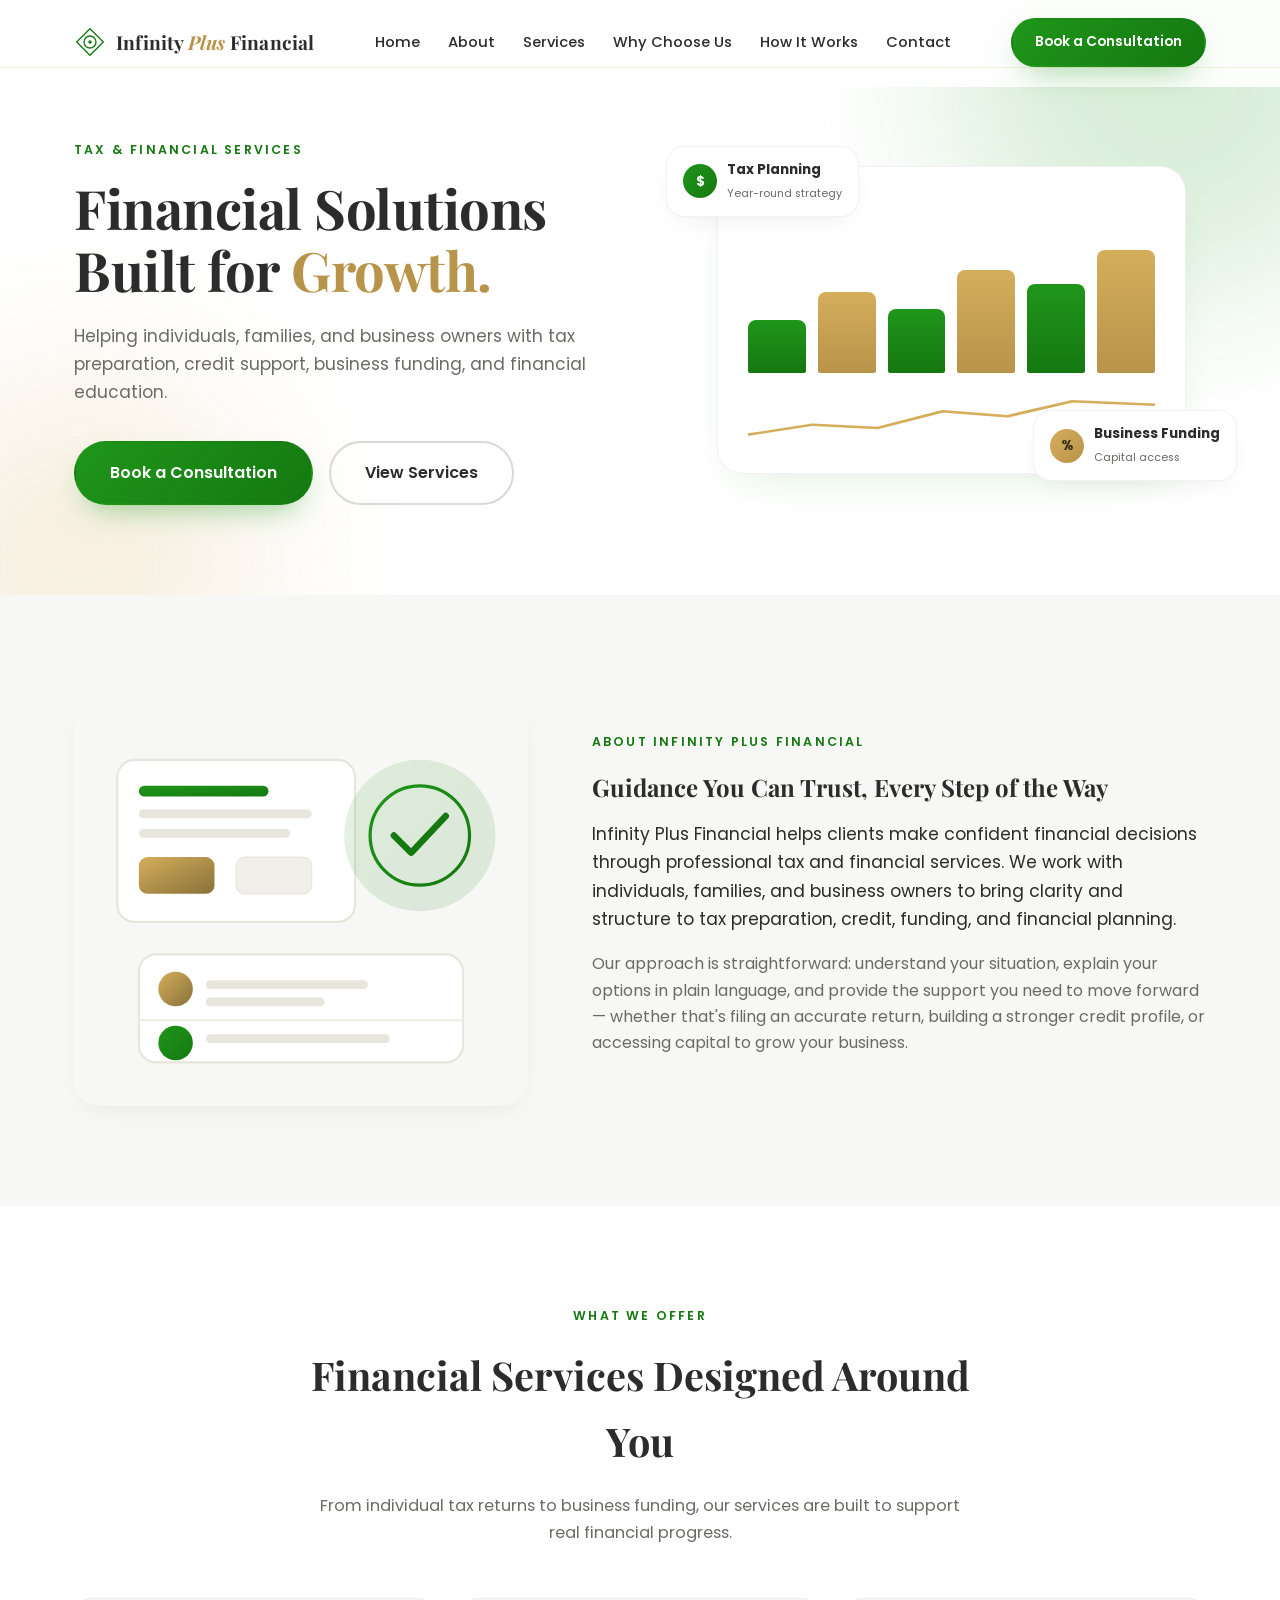
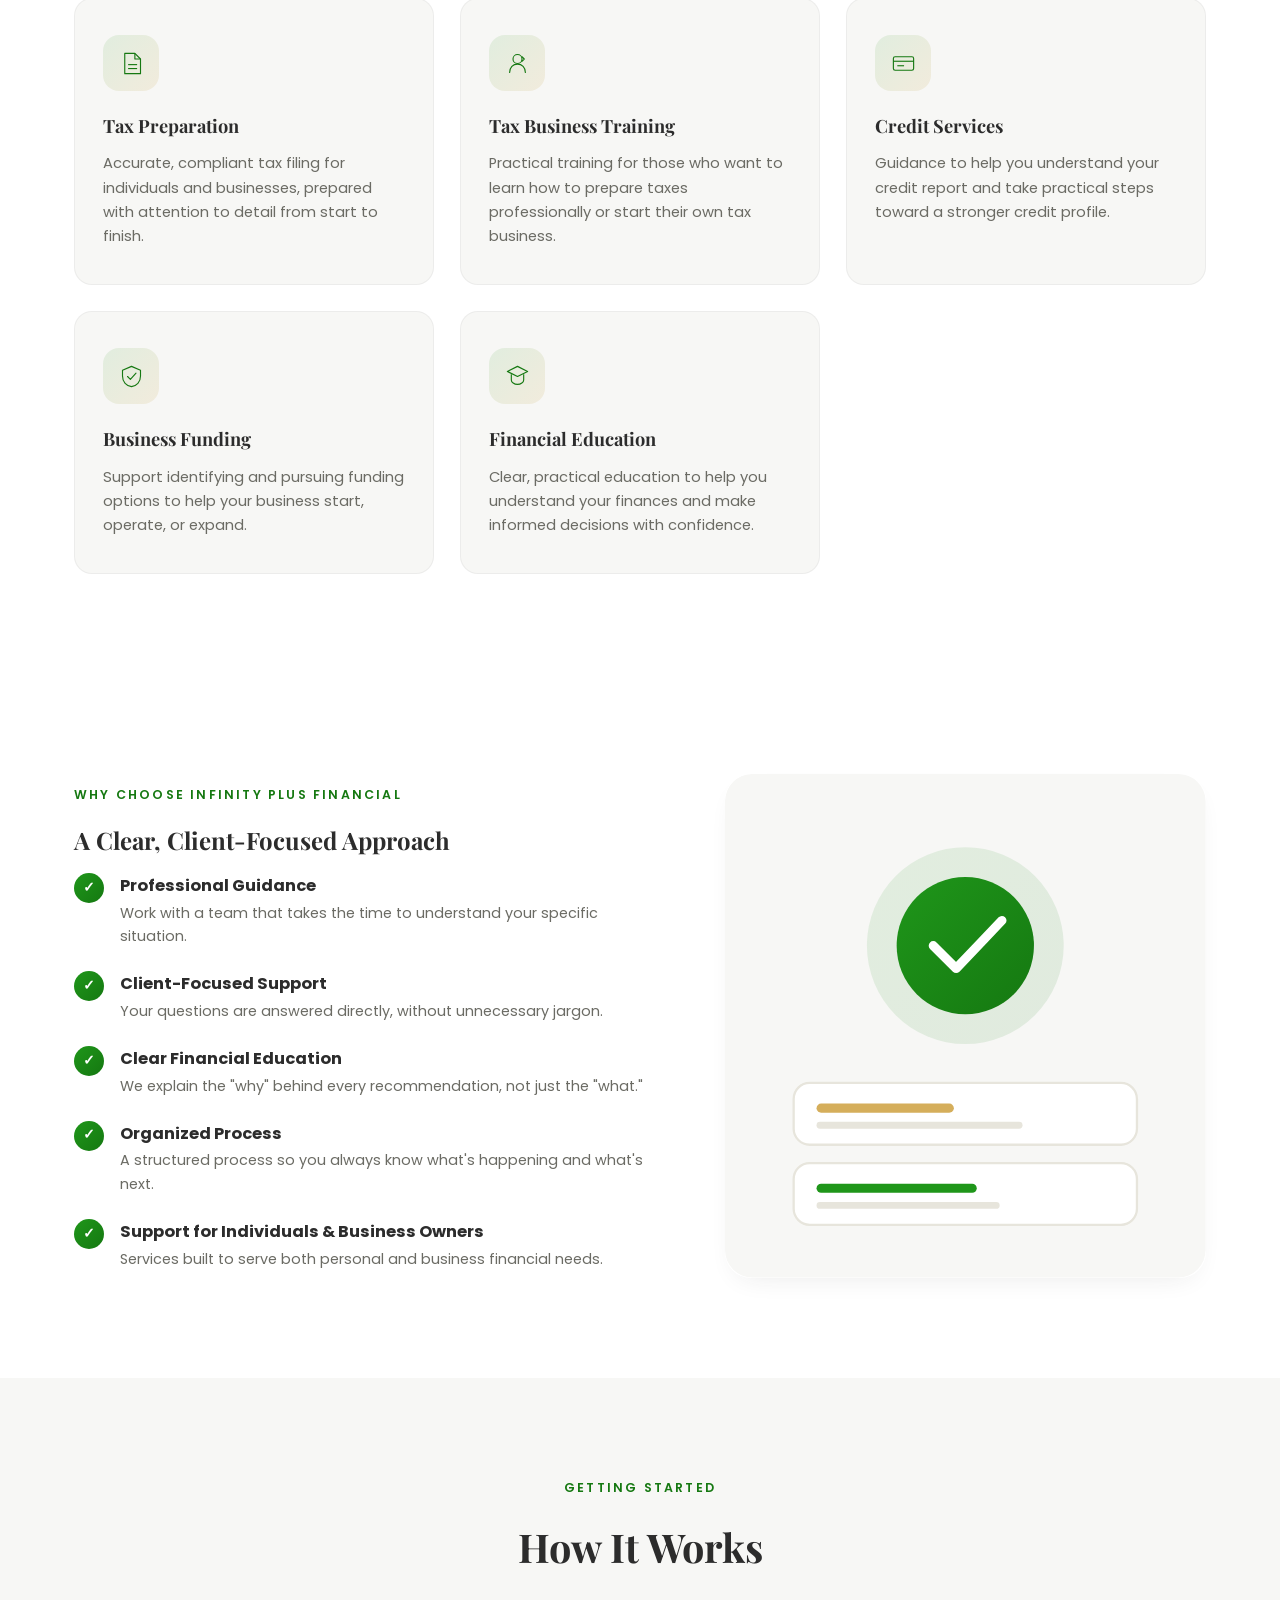
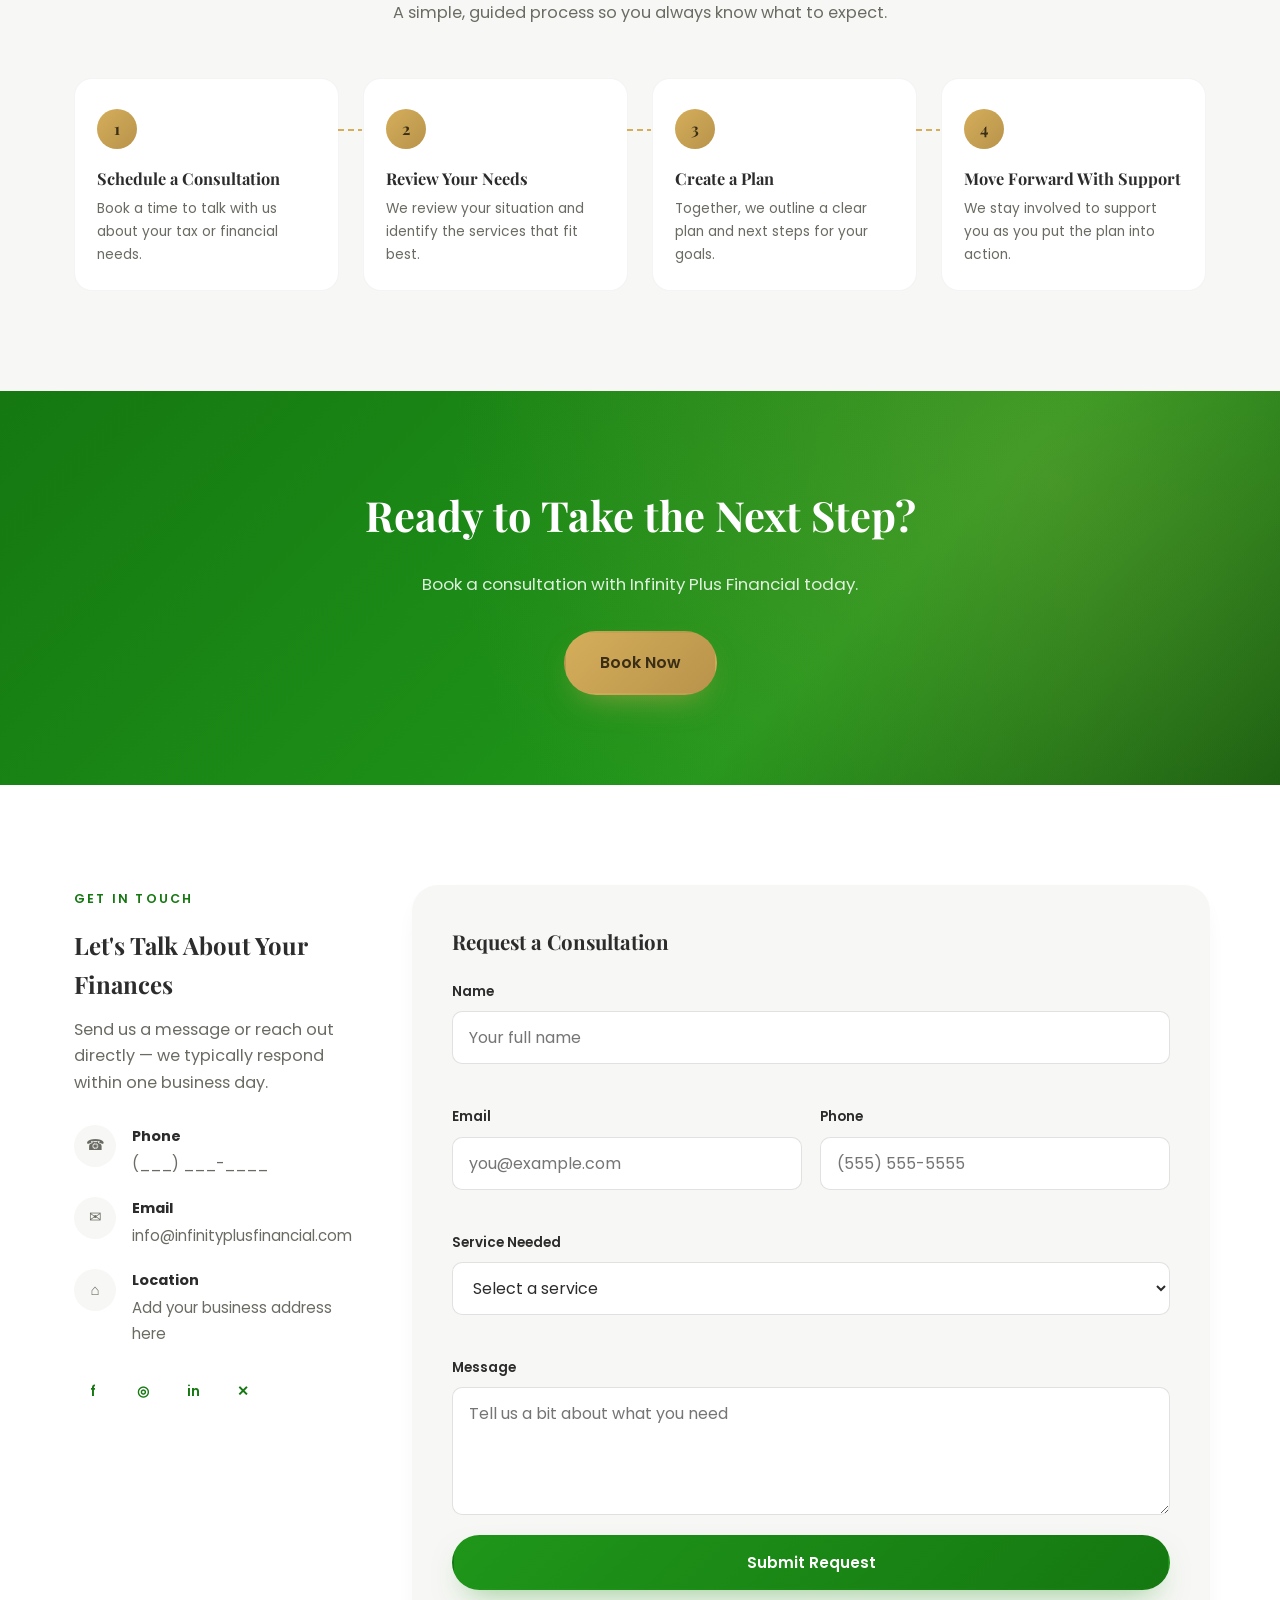
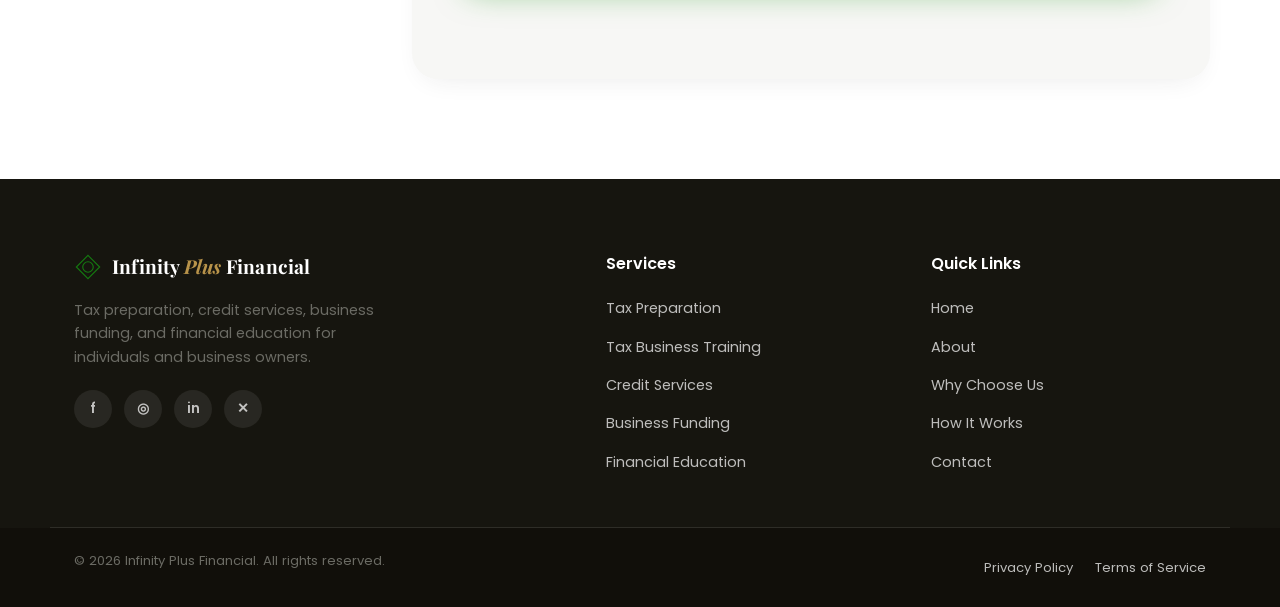
==== index.html @ 69cdf235 "Add files via upload" ====
<!DOCTYPE html>
<html lang="en">
<head>
<meta charset="UTF-8">
<meta name="viewport" content="width=device-width, initial-scale=1.0">
<title>Infinity Plus Financial | Tax, Credit &amp; Business Financial Services</title>
<meta name="description" content="Infinity Plus Financial provides tax preparation, tax business training, credit services, business funding, and financial education for individuals, families, and business owners.">
<meta name="keywords" content="tax preparation, tax business training, credit services, business funding, financial education">
<meta property="og:title" content="Infinity Plus Financial | Financial Solutions Built for Growth">
<meta property="og:description" content="Tax preparation, credit support, business funding, and financial education for individuals, families, and business owners.">
<meta property="og:type" content="website">
<link rel="preconnect" href="https://fonts.googleapis.com">
<link rel="preconnect" href="https://fonts.gstatic.com" crossorigin>
<link href="https://fonts.googleapis.com/css2?family=Playfair+Display:wght@600;700;800&family=Poppins:wght@300;400;500;600;700&display=swap" rel="stylesheet">
<link rel="stylesheet" href="style.css">
</head>
<body>

<a class="skip-link" href="#main">Skip to content</a>

<!-- ================= HEADER / NAV ================= -->
<header class="site-header" id="siteHeader">
  <div class="container header-inner">
    <a href="#home" class="logo" aria-label="Infinity Plus Financial home">
      <span class="logo-mark" aria-hidden="true">
        <svg viewBox="0 0 48 48" width="32" height="32">
          <path d="M24 4 L44 24 L24 44 L4 24 Z" fill="none" stroke="currentColor" stroke-width="2"/>
          <circle cx="24" cy="24" r="9" fill="none" stroke="currentColor" stroke-width="2"/>
          <circle cx="24" cy="24" r="2.6" fill="currentColor"/>
        </svg>
      </span>
      <span class="logo-text">Infinity <em>Plus</em> Financial</span>
    </a>

    <nav class="main-nav" id="mainNav" aria-label="Primary">
      <ul>
        <li><a href="#home">Home</a></li>
        <li><a href="#about">About</a></li>
        <li><a href="#services">Services</a></li>
        <li><a href="#why-us">Why Choose Us</a></li>
        <li><a href="#how-it-works">How It Works</a></li>
        <li><a href="#contact">Contact</a></li>
      </ul>
    </nav>

    <div class="header-actions">
      <a href="#contact" class="btn btn-emerald btn-nav">Book a Consultation</a>
      <button class="hamburger" id="hamburger" aria-label="Open menu" aria-expanded="false" aria-controls="mobileNav">
        <span></span><span></span><span></span>
      </button>
    </div>
  </div>

  <div class="mobile-nav" id="mobileNav">
    <ul>
      <li><a href="#home">Home</a></li>
      <li><a href="#about">About</a></li>
      <li><a href="#services">Services</a></li>
      <li><a href="#why-us">Why Choose Us</a></li>
      <li><a href="#how-it-works">How It Works</a></li>
      <li><a href="#contact">Contact</a></li>
    </ul>
    <a href="#contact" class="btn btn-emerald btn-block">Book a Consultation</a>
  </div>
</header>

<main id="main">

  <!-- ================= HERO ================= -->
  <section class="hero" id="home">
    <div class="hero-bg" aria-hidden="true">
      <div class="hero-glow glow-1"></div>
      <div class="hero-glow glow-2"></div>
    </div>

    <div class="container hero-inner">
      <div class="hero-copy reveal-up">
        <p class="eyebrow">Tax &amp; Financial Services</p>
        <h1 class="hero-title">Financial Solutions Built for <span class="text-gold">Growth.</span></h1>
        <p class="hero-subtitle">Helping individuals, families, and business owners with tax preparation, credit support, business funding, and financial education.</p>
        <div class="hero-actions">
          <a href="#contact" class="btn btn-emerald btn-lg">Book a Consultation</a>
          <a href="#services" class="btn btn-outline btn-lg">View Services</a>
        </div>
      </div>

      <div class="hero-visual reveal-up" style="--delay:.15s">
        <div class="visual-card card-main">
          <div class="visual-row">
            <span class="visual-dot"></span>
            <span class="visual-dot"></span>
            <span class="visual-dot"></span>
          </div>
          <div class="visual-bars">
            <span style="--h:38%"></span>
            <span style="--h:58%"></span>
            <span style="--h:46%"></span>
            <span style="--h:74%"></span>
            <span style="--h:64%"></span>
            <span style="--h:88%"></span>
          </div>
          <div class="visual-line">
            <svg viewBox="0 0 220 60" preserveAspectRatio="none">
              <polyline points="0,50 35,38 70,42 105,22 140,28 175,10 220,14" fill="none" stroke="#D5AE5B" stroke-width="3" stroke-linecap="round" stroke-linejoin="round"/>
            </svg>
          </div>
        </div>
        <div class="visual-card card-float card-float-1">
          <span class="cf-icon">$</span>
          <div><strong>Tax Planning</strong><small>Year-round strategy</small></div>
        </div>
        <div class="visual-card card-float card-float-2">
          <span class="cf-icon">%</span>
          <div><strong>Business Funding</strong><small>Capital access</small></div>
        </div>
      </div>
    </div>
  </section>

  <!-- ================= ABOUT ================= -->
  <section class="section about" id="about">
    <div class="container about-grid">
      <div class="about-visual reveal-up">
        <div class="about-block">
          <svg viewBox="0 0 420 380" xmlns="http://www.w3.org/2000/svg" role="img" aria-label="Abstract illustration representing organized financial planning">
            <defs>
              <linearGradient id="aboutGrad1" x1="0" y1="0" x2="1" y2="1">
                <stop offset="0%" stop-color="#1F961A"/>
                <stop offset="100%" stop-color="#157811"/>
              </linearGradient>
              <linearGradient id="aboutGrad2" x1="0" y1="0" x2="1" y2="1">
                <stop offset="0%" stop-color="#D5AE5B"/>
                <stop offset="100%" stop-color="#887139"/>
              </linearGradient>
            </defs>
            <rect x="0" y="0" width="420" height="380" rx="24" fill="#F7F7F5"/>
            <rect x="40" y="60" width="220" height="150" rx="16" fill="#fff" stroke="#E7E5DC" stroke-width="2"/>
            <rect x="60" y="84" width="120" height="10" rx="5" fill="url(#aboutGrad1)"/>
            <rect x="60" y="106" width="160" height="8" rx="4" fill="#E7E5DC"/>
            <rect x="60" y="124" width="140" height="8" rx="4" fill="#E7E5DC"/>
            <rect x="60" y="150" width="70" height="34" rx="8" fill="url(#aboutGrad2)"/>
            <rect x="150" y="150" width="70" height="34" rx="8" fill="#F0EFE9" stroke="#E7E5DC"/>
            <circle cx="320" cy="130" r="70" fill="url(#aboutGrad1)" opacity=".12"/>
            <circle cx="320" cy="130" r="46" fill="none" stroke="url(#aboutGrad1)" stroke-width="3"/>
            <path d="M296 130 l16 16 32 -34" fill="none" stroke="#157811" stroke-width="6" stroke-linecap="round" stroke-linejoin="round"/>
            <rect x="60" y="240" width="300" height="100" rx="16" fill="#fff" stroke="#E7E5DC" stroke-width="2"/>
            <circle cx="94" cy="272" r="16" fill="url(#aboutGrad2)"/>
            <rect x="122" y="264" width="150" height="8" rx="4" fill="#E7E5DC"/>
            <rect x="122" y="280" width="110" height="8" rx="4" fill="#E7E5DC"/>
            <rect x="60" y="300" width="300" height="2" fill="#EFEDE4"/>
            <circle cx="94" cy="322" r="16" fill="url(#aboutGrad1)"/>
            <rect x="122" y="314" width="170" height="8" rx="4" fill="#E7E5DC"/>
          </svg>
        </div>
      </div>

      <div class="about-content reveal-up" style="--delay:.1s">
        <p class="eyebrow">About Infinity Plus Financial</p>
        <h2>Guidance You Can Trust, Every Step of the Way</h2>
        <p class="lead">Infinity Plus Financial helps clients make confident financial decisions through professional tax and financial services. We work with individuals, families, and business owners to bring clarity and structure to tax preparation, credit, funding, and financial planning.</p>
        <p>Our approach is straightforward: understand your situation, explain your options in plain language, and provide the support you need to move forward &mdash; whether that's filing an accurate return, building a stronger credit profile, or accessing capital to grow your business.</p>
      </div>
    </div>
  </section>

  <!-- ================= SERVICES ================= -->
  <section class="section services" id="services">
    <div class="container">
      <div class="section-head reveal-up">
        <p class="eyebrow">What We Offer</p>
        <h2>Financial Services Designed Around You</h2>
        <p class="section-sub">From individual tax returns to business funding, our services are built to support real financial progress.</p>
      </div>

      <div class="service-grid">
        <article class="service-card reveal-up">
          <div class="service-icon">
            <svg viewBox="0 0 48 48"><path d="M12 6h18l10 10v26H12z" fill="none" stroke="currentColor" stroke-width="2" stroke-linejoin="round"/><path d="M30 6v10h10" fill="none" stroke="currentColor" stroke-width="2" stroke-linejoin="round"/><line x1="18" y1="26" x2="34" y2="26" stroke="currentColor" stroke-width="2"/><line x1="18" y1="33" x2="34" y2="33" stroke="currentColor" stroke-width="2"/></svg>
          </div>
          <h3>Tax Preparation</h3>
          <p>Accurate, compliant tax filing for individuals and businesses, prepared with attention to detail from start to finish.</p>
        </article>

        <article class="service-card reveal-up" style="--delay:.05s">
          <div class="service-icon">
            <svg viewBox="0 0 48 48"><circle cx="24" cy="16" r="8" fill="none" stroke="currentColor" stroke-width="2"/><path d="M10 40c0-9 6-15 14-15s14 6 14 15" fill="none" stroke="currentColor" stroke-width="2" stroke-linecap="round"/><path d="M32 12l4 4-4 4" fill="none" stroke="currentColor" stroke-width="2" stroke-linecap="round" stroke-linejoin="round"/></svg>
          </div>
          <h3>Tax Business Training</h3>
          <p>Practical training for those who want to learn how to prepare taxes professionally or start their own tax business.</p>
        </article>

        <article class="service-card reveal-up" style="--delay:.1s">
          <div class="service-icon">
            <svg viewBox="0 0 48 48"><rect x="6" y="12" width="36" height="24" rx="3" fill="none" stroke="currentColor" stroke-width="2"/><line x1="6" y1="20" x2="42" y2="20" stroke="currentColor" stroke-width="2"/><line x1="13" y1="28" x2="25" y2="28" stroke="currentColor" stroke-width="2"/></svg>
          </div>
          <h3>Credit Services</h3>
          <p>Guidance to help you understand your credit report and take practical steps toward a stronger credit profile.</p>
        </article>

        <article class="service-card reveal-up" style="--delay:.15s">
          <div class="service-icon">
            <svg viewBox="0 0 48 48"><path d="M24 6 40 13v10c0 11-7 18-16 19-9-1-16-8-16-19V13z" fill="none" stroke="currentColor" stroke-width="2" stroke-linejoin="round"/><path d="M17 24l5 5 10-11" fill="none" stroke="currentColor" stroke-width="2" stroke-linecap="round" stroke-linejoin="round"/></svg>
          </div>
          <h3>Business Funding</h3>
          <p>Support identifying and pursuing funding options to help your business start, operate, or expand.</p>
        </article>

        <article class="service-card reveal-up" style="--delay:.2s">
          <div class="service-icon">
            <svg viewBox="0 0 48 48"><path d="M24 6 6 15l18 9 18-9z" fill="none" stroke="currentColor" stroke-width="2" stroke-linejoin="round"/><path d="M13 20v10c0 4 5 8 11 8s11-4 11-8V20" fill="none" stroke="currentColor" stroke-width="2" stroke-linejoin="round"/></svg>
          </div>
          <h3>Financial Education</h3>
          <p>Clear, practical education to help you understand your finances and make informed decisions with confidence.</p>
        </article>
      </div>
    </div>
  </section>

  <!-- ================= WHY CHOOSE US ================= -->
  <section class="section why-us" id="why-us">
    <div class="container why-grid">
      <div class="why-content reveal-up">
        <p class="eyebrow">Why Choose Infinity Plus Financial</p>
        <h2>A Clear, Client-Focused Approach</h2>
        <ul class="check-list">
          <li><span class="check-mark">✓</span><div><strong>Professional Guidance</strong><p>Work with a team that takes the time to understand your specific situation.</p></div></li>
          <li><span class="check-mark">✓</span><div><strong>Client-Focused Support</strong><p>Your questions are answered directly, without unnecessary jargon.</p></div></li>
          <li><span class="check-mark">✓</span><div><strong>Clear Financial Education</strong><p>We explain the "why" behind every recommendation, not just the "what."</p></div></li>
          <li><span class="check-mark">✓</span><div><strong>Organized Process</strong><p>A structured process so you always know what's happening and what's next.</p></div></li>
          <li><span class="check-mark">✓</span><div><strong>Support for Individuals &amp; Business Owners</strong><p>Services built to serve both personal and business financial needs.</p></div></li>
        </ul>
      </div>

      <div class="why-visual reveal-up" style="--delay:.1s">
        <svg viewBox="0 0 420 440" xmlns="http://www.w3.org/2000/svg" role="img" aria-label="Abstract illustration representing structured financial support">
          <defs>
            <linearGradient id="whyGrad" x1="0" y1="0" x2="1" y2="1">
              <stop offset="0%" stop-color="#1F961A"/>
              <stop offset="100%" stop-color="#157811"/>
            </linearGradient>
          </defs>
          <rect x="0" y="0" width="420" height="440" rx="24" fill="#F7F7F5"/>
          <circle cx="210" cy="150" r="86" fill="url(#whyGrad)" opacity=".1"/>
          <circle cx="210" cy="150" r="60" fill="url(#whyGrad)"/>
          <path d="M182 150 l20 20 40 -42" fill="none" stroke="#fff" stroke-width="8" stroke-linecap="round" stroke-linejoin="round"/>
          <rect x="60" y="270" width="300" height="54" rx="14" fill="#fff" stroke="#E7E5DC" stroke-width="2"/>
          <rect x="80" y="288" width="120" height="8" rx="4" fill="#D5AE5B"/>
          <rect x="80" y="304" width="180" height="6" rx="3" fill="#E7E5DC"/>
          <rect x="60" y="340" width="300" height="54" rx="14" fill="#fff" stroke="#E7E5DC" stroke-width="2"/>
          <rect x="80" y="358" width="140" height="8" rx="4" fill="#1F961A"/>
          <rect x="80" y="374" width="160" height="6" rx="3" fill="#E7E5DC"/>
        </svg>
      </div>
    </div>
  </section>

  <!-- ================= HOW IT WORKS ================= -->
  <section class="section process" id="how-it-works">
    <div class="container">
      <div class="section-head reveal-up">
        <p class="eyebrow">Getting Started</p>
        <h2>How It Works</h2>
        <p class="section-sub">A simple, guided process so you always know what to expect.</p>
      </div>

      <ol class="timeline">
        <li class="timeline-step reveal-up"><span class="step-num">1</span><h3>Schedule a Consultation</h3><p>Book a time to talk with us about your tax or financial needs.</p></li>
        <li class="timeline-step reveal-up" style="--delay:.05s"><span class="step-num">2</span><h3>Review Your Needs</h3><p>We review your situation and identify the services that fit best.</p></li>
        <li class="timeline-step reveal-up" style="--delay:.1s"><span class="step-num">3</span><h3>Create a Plan</h3><p>Together, we outline a clear plan and next steps for your goals.</p></li>
        <li class="timeline-step reveal-up" style="--delay:.15s"><span class="step-num">4</span><h3>Move Forward With Support</h3><p>We stay involved to support you as you put the plan into action.</p></li>
      </ol>
    </div>
  </section>

  <!-- ================= FINAL CTA ================= -->
  <section class="final-cta">
    <div class="container final-cta-inner reveal-up">
      <h2>Ready to Take the Next Step?</h2>
      <p>Book a consultation with Infinity Plus Financial today.</p>
      <a href="#contact" class="btn btn-gold btn-lg">Book Now</a>
    </div>
  </section>

  <!-- ================= CONTACT ================= -->
  <section class="section contact" id="contact">
    <div class="container contact-grid">
      <div class="contact-info reveal-up">
        <p class="eyebrow">Get In Touch</p>
        <h2>Let's Talk About Your Finances</h2>
        <p class="section-sub" style="margin:0 0 28px;text-align:left;">Send us a message or reach out directly &mdash; we typically respond within one business day.</p>
        <ul class="contact-list">
          <li><span class="c-icon">☎</span><div><strong>Phone</strong><a href="tel:+10000000000">(___) ___-____</a></div></li>
          <li><span class="c-icon">✉</span><div><strong>Email</strong><a href="mailto:info@infinityplusfinancial.com">info@infinityplusfinancial.com</a></div></li>
          <li><span class="c-icon">⌂</span><div><strong>Location</strong><span>Add your business address here</span></div></li>
        </ul>
        <div class="social-icons contact-social">
          <a href="#" aria-label="Facebook">f</a>
          <a href="#" aria-label="Instagram">◎</a>
          <a href="#" aria-label="LinkedIn">in</a>
          <a href="#" aria-label="X">✕</a>
        </div>
      </div>

      <form class="contact-form reveal-up" id="contactForm" style="--delay:.1s" novalidate>
        <h3>Request a Consultation</h3>
        <div class="form-row">
          <label for="name">Name</label>
          <input type="text" id="name" name="name" required autocomplete="name" placeholder="Your full name">
          <span class="field-error" id="err-name"></span>
        </div>
        <div class="form-row-group">
          <div class="form-row">
            <label for="email">Email</label>
            <input type="email" id="email" name="email" required autocomplete="email" placeholder="you@example.com">
            <span class="field-error" id="err-email"></span>
          </div>
          <div class="form-row">
            <label for="phone">Phone</label>
            <input type="tel" id="phone" name="phone" required autocomplete="tel" placeholder="(555) 555-5555">
            <span class="field-error" id="err-phone"></span>
          </div>
        </div>
        <div class="form-row">
          <label for="service">Service Needed</label>
          <select id="service" name="service" required>
            <option value="" disabled selected>Select a service</option>
            <option>Tax Preparation</option>
            <option>Tax Business Training</option>
            <option>Credit Services</option>
            <option>Business Funding</option>
            <option>Financial Education</option>
          </select>
          <span class="field-error" id="err-service"></span>
        </div>
        <div class="form-row">
          <label for="message">Message</label>
          <textarea id="message" name="message" rows="4" placeholder="Tell us a bit about what you need"></textarea>
        </div>
        <button type="submit" class="btn btn-emerald btn-block">Submit Request</button>
        <p class="form-status" id="formStatus" role="status" aria-live="polite"></p>
      </form>
    </div>
  </section>

</main>

<!-- ================= FOOTER ================= -->
<footer class="site-footer">
  <div class="container footer-inner">
    <div class="footer-brand">
      <a href="#home" class="logo footer-logo">
        <span class="logo-mark" aria-hidden="true">
          <svg viewBox="0 0 48 48" width="28" height="28">
            <path d="M24 4 L44 24 L24 44 L4 24 Z" fill="none" stroke="currentColor" stroke-width="2"/>
            <circle cx="24" cy="24" r="9" fill="none" stroke="currentColor" stroke-width="2"/>
          </svg>
        </span>
        <span class="logo-text">Infinity <em>Plus</em> Financial</span>
      </a>
      <p>Tax preparation, credit services, business funding, and financial education for individuals and business owners.</p>
      <div class="social-icons">
        <a href="#" aria-label="Facebook">f</a>
        <a href="#" aria-label="Instagram">◎</a>
        <a href="#" aria-label="LinkedIn">in</a>
        <a href="#" aria-label="X">✕</a>
      </div>
    </div>

    <div class="footer-col">
      <h4>Services</h4>
      <ul>
        <li><a href="#services">Tax Preparation</a></li>
        <li><a href="#services">Tax Business Training</a></li>
        <li><a href="#services">Credit Services</a></li>
        <li><a href="#services">Business Funding</a></li>
        <li><a href="#services">Financial Education</a></li>
      </ul>
    </div>

    <div class="footer-col">
      <h4>Quick Links</h4>
      <ul>
        <li><a href="#home">Home</a></li>
        <li><a href="#about">About</a></li>
        <li><a href="#why-us">Why Choose Us</a></li>
        <li><a href="#how-it-works">How It Works</a></li>
        <li><a href="#contact">Contact</a></li>
      </ul>
    </div>
  </div>

  <div class="footer-bottom">
    <div class="container footer-bottom-inner">
      <p>&copy; <span id="year"></span> Infinity Plus Financial. All rights reserved.</p>
      <div class="footer-legal">
        <a href="#">Privacy Policy</a>
        <a href="#">Terms of Service</a>
      </div>
    </div>
  </div>
</footer>

<button class="back-to-top" id="backToTop" aria-label="Back to top">↑</button>

<script src="script.js"></script>
</body>
</html>
---- style.css ----
/* =========================================================
   Infinity Plus Financial — Business Website
   ========================================================= */

:root {
  --emerald: #1F961A;
  --emerald-dark: #157811;
  --gold: #D5AE5B;
  --gold-deep: #b8934a;
  --white: #FFFFFF;
  --soft-gray: #F7F7F5;
  --charcoal: #2C2C2C;
  --text-muted: #6b6b64;

  --font-head: 'Playfair Display', Georgia, serif;
  --font-body: 'Poppins', -apple-system, BlinkMacSystemFont, sans-serif;

  --radius-sm: 10px;
  --radius-md: 18px;
  --radius-lg: 26px;

  --shadow-soft: 0 20px 46px -22px rgba(31, 150, 26, 0.18);
  --shadow-card: 0 10px 28px -14px rgba(44, 44, 44, 0.12);

  --container: 1180px;
  --header-h: 80px;
}

/* ---------- Reset ---------- */
*, *::before, *::after { box-sizing: border-box; }
html { scroll-behavior: smooth; }
body {
  margin: 0;
  font-family: var(--font-body);
  color: var(--charcoal);
  background: var(--white);
  line-height: 1.65;
  -webkit-font-smoothing: antialiased;
}
img, svg { max-width: 100%; display: block; }
a { color: inherit; text-decoration: none; }
ul, ol { margin: 0; padding: 0; list-style: none; }
h1, h2, h3, h4 { font-family: var(--font-head); font-weight: 700; margin: 0 0 .5em; color: var(--charcoal); }
p { margin: 0 0 1em; color: var(--text-muted); }
button { font-family: inherit; cursor: pointer; }
input, select, textarea { font-family: inherit; font-size: 1rem; }

.skip-link {
  position: absolute; left: -999px; top: 0; background: var(--emerald); color: #fff;
  padding: 12px 18px; border-radius: 0 0 8px 0; z-index: 1000;
}
.skip-link:focus { left: 0; }

:focus-visible { outline: 3px solid var(--gold); outline-offset: 3px; }

.container {
  max-width: var(--container);
  margin: 0 auto;
  padding: 0 24px;
}

.text-gold { color: var(--gold-deep); }

/* ---------- Buttons ---------- */
.btn {
  display: inline-flex;
  align-items: center;
  justify-content: center;
  gap: 8px;
  padding: 14px 28px;
  border-radius: 999px;
  font-weight: 600;
  font-size: .95rem;
  border: 2px solid transparent;
  transition: transform .25s ease, box-shadow .25s ease, background .25s ease, color .25s ease, border-color .25s ease;
  white-space: nowrap;
}
.btn-lg { padding: 17px 34px; font-size: 1rem; }
.btn-block { width: 100%; }

.btn-emerald {
  background: linear-gradient(135deg, var(--emerald), var(--emerald-dark));
  color: #fff;
  box-shadow: 0 14px 32px -14px rgba(31,150,26,.55);
}
.btn-emerald:hover {
  transform: translateY(-3px);
  box-shadow: 0 20px 40px -14px rgba(31,150,26,.65);
}

.btn-gold {
  background: linear-gradient(135deg, var(--gold), var(--gold-deep));
  color: #3a2f16;
  box-shadow: 0 14px 32px -14px rgba(213,174,91,.6);
}
.btn-gold:hover {
  transform: translateY(-3px);
  box-shadow: 0 20px 40px -14px rgba(213,174,91,.7);
}

.btn-outline {
  background: transparent;
  border-color: rgba(44,44,44,.18);
  color: var(--charcoal);
}
.btn-outline:hover {
  border-color: var(--emerald);
  color: var(--emerald-dark);
  transform: translateY(-3px);
}

/* ---------- Reveal animation ---------- */
.reveal-up {
  opacity: 0;
  transform: translateY(26px);
  transition: opacity .7s cubic-bezier(.22,1,.36,1), transform .7s cubic-bezier(.22,1,.36,1);
  transition-delay: var(--delay, 0s);
}
.reveal-up.is-visible { opacity: 1; transform: translateY(0); }

@media (prefers-reduced-motion: reduce) {
  * { animation-duration: .01ms !important; animation-iteration-count: 1 !important; transition-duration: .01ms !important; scroll-behavior: auto !important; }
}

/* =========================================================
   HEADER
   ========================================================= */
.site-header {
  position: fixed;
  top: 0; left: 0; right: 0;
  z-index: 500;
  padding: 18px 0;
  background: rgba(255,255,255,.9);
  backdrop-filter: blur(10px);
  -webkit-backdrop-filter: blur(10px);
  transition: box-shadow .3s ease, padding .3s ease;
  border-bottom: 1px solid transparent;
}
.site-header.scrolled {
  box-shadow: 0 8px 26px -16px rgba(44,44,44,.2);
  padding: 10px 0;
  border-bottom-color: rgba(213,174,91,.2);
}
.header-inner {
  display: flex;
  align-items: center;
  justify-content: space-between;
  gap: 24px;
}
.logo { display: flex; align-items: center; gap: 10px; }
.logo-mark { color: var(--emerald-dark); display: inline-flex; }
.logo-text {
  font-family: var(--font-head);
  font-weight: 700;
  font-size: 1.2rem;
  letter-spacing: .2px;
  color: var(--charcoal);
}
.logo-text em { font-style: italic; color: var(--gold-deep); }

.main-nav ul { display: flex; gap: 28px; }
.main-nav a {
  font-size: .92rem;
  font-weight: 500;
  color: var(--charcoal);
  position: relative;
  padding: 6px 0;
}
.main-nav a::after {
  content: '';
  position: absolute; left: 0; right: 100%; bottom: 0;
  height: 2px; background: var(--gold);
  transition: right .3s ease;
}
.main-nav a:hover::after { right: 0; }

.header-actions { display: flex; align-items: center; gap: 16px; }
.btn-nav { padding: 11px 22px; font-size: .86rem; }

.hamburger {
  display: none;
  flex-direction: column;
  gap: 5px;
  background: none;
  border: none;
  padding: 6px;
}
.hamburger span { width: 24px; height: 2px; background: var(--charcoal); border-radius: 2px; transition: transform .3s ease, opacity .3s ease; }
.hamburger[aria-expanded="true"] span:nth-child(1) { transform: translateY(7px) rotate(45deg); }
.hamburger[aria-expanded="true"] span:nth-child(2) { opacity: 0; }
.hamburger[aria-expanded="true"] span:nth-child(3) { transform: translateY(-7px) rotate(-45deg); }

.mobile-nav {
  max-height: 0;
  overflow: hidden;
  background: rgba(255,255,255,.99);
  transition: max-height .4s ease;
  border-top: 1px solid rgba(213,174,91,.2);
}
.mobile-nav.open { max-height: 520px; }
.mobile-nav ul { padding: 20px 24px 0; display: flex; flex-direction: column; gap: 4px; }
.mobile-nav a { display: block; padding: 12px 0; font-weight: 500; border-bottom: 1px solid rgba(44,44,44,.06); }
.mobile-nav .btn { margin: 18px 24px 22px; }

/* =========================================================
   HERO
   ========================================================= */
.hero {
  position: relative;
  padding: calc(var(--header-h) + 56px) 0 90px;
  overflow: hidden;
  background: var(--white);
}
.hero-bg { position: absolute; inset: 0; z-index: 0; pointer-events: none; }
.hero-glow { position: absolute; border-radius: 50%; filter: blur(80px); opacity: .16; }
.glow-1 { width: 460px; height: 460px; background: var(--emerald); top: -160px; right: -120px; }
.glow-2 { width: 360px; height: 360px; background: var(--gold); bottom: -140px; left: -100px; opacity: .18; }

.hero-inner {
  position: relative;
  z-index: 1;
  display: grid;
  grid-template-columns: 1.05fr .95fr;
  gap: 60px;
  align-items: center;
}

.eyebrow {
  text-transform: uppercase;
  letter-spacing: 2.2px;
  font-size: .78rem;
  font-weight: 600;
  color: var(--emerald-dark);
  margin-bottom: 16px;
  display: inline-block;
}

.hero-title {
  font-size: clamp(2.3rem, 4.4vw, 3.4rem);
  line-height: 1.14;
  margin-bottom: 22px;
  letter-spacing: -.5px;
}
.hero-subtitle {
  font-size: 1.06rem;
  max-width: 520px;
  margin-bottom: 34px;
}
.hero-actions { display: flex; gap: 16px; flex-wrap: wrap; }

.hero-visual { position: relative; padding: 20px; }
.visual-card {
  background: var(--white);
  border: 1px solid rgba(44,44,44,.06);
  border-radius: var(--radius-lg);
  box-shadow: var(--shadow-soft);
}
.card-main { padding: 30px; }
.visual-row { display: flex; gap: 8px; margin-bottom: 26px; }
.visual-dot { width: 10px; height: 10px; border-radius: 50%; background: var(--soft-gray); }
.visual-dot:nth-child(1) { background: var(--gold); }
.visual-bars { display: flex; align-items: flex-end; gap: 12px; height: 140px; margin-bottom: 20px; }
.visual-bars span {
  flex: 1;
  height: var(--h);
  border-radius: 8px 8px 2px 2px;
  background: linear-gradient(180deg, var(--emerald), var(--emerald-dark));
}
.visual-bars span:nth-child(2n) { background: linear-gradient(180deg, var(--gold), var(--gold-deep)); }
.visual-line svg { width: 100%; height: 50px; }

.card-float {
  position: absolute;
  display: flex;
  align-items: center;
  gap: 10px;
  padding: 12px 16px;
  border-radius: var(--radius-md);
  font-size: .82rem;
  box-shadow: var(--shadow-card);
}
.card-float strong { display: block; font-size: .85rem; }
.card-float small { color: var(--text-muted); }
.cf-icon {
  width: 34px; height: 34px; border-radius: 50%;
  display: flex; align-items: center; justify-content: center;
  color: #fff; font-weight: 700; flex-shrink: 0;
}
.card-float-1 { top: 0; left: -6%; }
.card-float-1 .cf-icon { background: linear-gradient(135deg, var(--emerald), var(--emerald-dark)); }
.card-float-2 { bottom: 4%; right: -6%; }
.card-float-2 .cf-icon { background: linear-gradient(135deg, var(--gold), var(--gold-deep)); color: #3a2f16; }

/* =========================================================
   SECTION SHARED
   ========================================================= */
.section { padding: 100px 0; }
.section-head { max-width: 660px; margin: 0 auto 52px; text-align: center; }
.section-head h2 { font-size: clamp(1.85rem, 3.1vw, 2.5rem); }
.section-sub { font-size: 1.01rem; }
.section-head .eyebrow { display: block; text-align: center; }

/* =========================================================
   ABOUT
   ========================================================= */
.about { background: var(--soft-gray); }
.about-grid { display: grid; grid-template-columns: .85fr 1.15fr; gap: 64px; align-items: center; }
.about-block { border-radius: var(--radius-lg); overflow: hidden; box-shadow: var(--shadow-card); }
.about-content .lead { font-size: 1.08rem; color: var(--charcoal); }

/* =========================================================
   SERVICES
   ========================================================= */
.services { background: var(--white); }
.service-grid {
  display: grid;
  grid-template-columns: repeat(3, 1fr);
  gap: 26px;
}
.service-card {
  background: var(--soft-gray);
  border: 1px solid rgba(44,44,44,.05);
  border-radius: var(--radius-md);
  padding: 36px 28px;
  transition: transform .35s ease, box-shadow .35s ease, background .35s ease;
}
.service-card:hover {
  transform: translateY(-8px);
  box-shadow: var(--shadow-soft);
  background: #fff;
}
.service-icon {
  width: 56px; height: 56px;
  border-radius: 16px;
  display: flex; align-items: center; justify-content: center;
  background: linear-gradient(135deg, rgba(31,150,26,.1), rgba(213,174,91,.16));
  color: var(--emerald-dark);
  margin-bottom: 20px;
}
.service-icon svg { width: 27px; height: 27px; }
.service-card h3 { font-size: 1.14rem; margin-bottom: 10px; }
.service-card p { font-size: .92rem; margin-bottom: 0; }

/* =========================================================
   WHY US
   ========================================================= */
.why-us { background: var(--white); }
.why-grid {
  display: grid;
  grid-template-columns: 1.1fr .9fr;
  gap: 64px;
  align-items: center;
}
.check-list { display: flex; flex-direction: column; gap: 22px; margin-top: 8px; }
.check-list li { display: flex; align-items: flex-start; gap: 16px; }
.check-mark {
  flex-shrink: 0;
  width: 30px; height: 30px;
  border-radius: 50%;
  background: linear-gradient(135deg, var(--emerald), var(--emerald-dark));
  color: #fff;
  display: flex; align-items: center; justify-content: center;
  font-size: .85rem;
  font-weight: 700;
}
.check-list strong { display: block; font-size: 1.02rem; margin-bottom: 2px; color: var(--charcoal); }
.check-list p { margin: 0; font-size: .9rem; }
.why-visual { border-radius: var(--radius-lg); overflow: hidden; box-shadow: var(--shadow-card); }

/* =========================================================
   PROCESS / TIMELINE
   ========================================================= */
.process { background: var(--soft-gray); }
.timeline {
  display: grid;
  grid-template-columns: repeat(4, 1fr);
  gap: 24px;
}
.timeline-step {
  position: relative;
  background: var(--white);
  border: 1px solid rgba(44,44,44,.05);
  border-radius: var(--radius-md);
  padding: 30px 22px 24px;
  text-align: left;
}
.timeline-step h3 { font-size: 1.02rem; margin-bottom: 6px; }
.timeline-step p { font-size: .86rem; margin-bottom: 0; }
.step-num {
  display: inline-flex;
  align-items: center; justify-content: center;
  width: 40px; height: 40px;
  border-radius: 50%;
  background: linear-gradient(135deg, var(--gold), var(--gold-deep));
  color: #3a2f16;
  font-family: var(--font-head);
  font-weight: 700;
  margin-bottom: 16px;
}
.timeline-step:not(:last-child)::after {
  content: '';
  position: absolute;
  top: 50px; right: -24px;
  width: 24px; height: 2px;
  background: repeating-linear-gradient(90deg, var(--gold) 0 6px, transparent 6px 10px);
  display: none;
}
@media (min-width: 861px) {
  .timeline-step:not(:nth-child(4n)):not(:last-child)::after { display: block; }
}

/* =========================================================
   FINAL CTA
   ========================================================= */
.final-cta {
  background: linear-gradient(135deg, var(--emerald-dark) 0%, var(--emerald) 65%, #0f5a0c 100%);
  padding: 90px 0;
  position: relative;
  overflow: hidden;
}
.final-cta::before {
  content: '';
  position: absolute; inset: 0;
  background: radial-gradient(circle at 82% 22%, rgba(213,174,91,.22), transparent 55%);
}
.final-cta-inner { position: relative; text-align: center; max-width: 620px; margin: 0 auto; }
.final-cta h2 { color: #fff; font-size: clamp(1.9rem, 3.4vw, 2.6rem); }
.final-cta p { color: rgba(255,255,255,.86); font-size: 1.05rem; margin-bottom: 32px; }

/* =========================================================
   CONTACT
   ========================================================= */
.contact { background: var(--white); }
.contact-grid { display: grid; grid-template-columns: .85fr 1.15fr; gap: 60px; }
.contact-list { display: flex; flex-direction: column; gap: 20px; margin-bottom: 26px; }
.contact-list li { display: flex; align-items: flex-start; gap: 16px; }
.c-icon {
  width: 42px; height: 42px;
  border-radius: 50%;
  background: var(--soft-gray);
  color: var(--emerald-dark);
  display: flex; align-items: center; justify-content: center;
  flex-shrink: 0;
  font-size: 1.1rem;
}
.contact-list strong { display: block; font-size: .9rem; margin-bottom: 2px; color: var(--charcoal); }
.contact-list a, .contact-list span { font-size: .94rem; color: var(--text-muted); }
.contact-list a:hover { color: var(--emerald-dark); }
.contact-social a {
  background: var(--soft-gray);
  color: var(--emerald-dark);
}
.contact-social a:hover { background: var(--gold); color: #3a2f16; }

.contact-form {
  background: var(--soft-gray);
  border-radius: var(--radius-lg);
  padding: 40px;
  box-shadow: var(--shadow-card);
}
.contact-form h3 { font-size: 1.28rem; margin-bottom: 22px; }
.form-row { margin-bottom: 20px; display: flex; flex-direction: column; gap: 8px; }
.form-row-group { display: grid; grid-template-columns: 1fr 1fr; gap: 18px; }
.form-row label { font-size: .85rem; font-weight: 600; color: var(--charcoal); }
.form-row input, .form-row select, .form-row textarea {
  padding: 13px 16px;
  border-radius: var(--radius-sm);
  border: 1.5px solid rgba(44,44,44,.14);
  background: #fff;
  color: var(--charcoal);
  transition: border-color .25s ease, box-shadow .25s ease;
}
.form-row input:focus, .form-row select:focus, .form-row textarea:focus {
  border-color: var(--emerald);
  box-shadow: 0 0 0 4px rgba(31,150,26,.12);
  outline: none;
}
.form-row input.invalid, .form-row select.invalid, .form-row textarea.invalid { border-color: #c0392b; }
.field-error { font-size: .78rem; color: #c0392b; min-height: 14px; }
.form-status { text-align: center; font-size: .9rem; font-weight: 600; min-height: 20px; margin-top: 14px; }
.form-status.success { color: var(--emerald-dark); }

/* =========================================================
   FOOTER
   ========================================================= */
.site-footer { background: #16150f; color: rgba(255,255,255,.72); padding: 72px 0 0; }
.footer-inner {
  display: grid;
  grid-template-columns: 1.4fr .8fr .8fr;
  gap: 50px;
  padding-bottom: 52px;
  border-bottom: 1px solid rgba(255,255,255,.1);
}
.footer-logo .logo-text { color: #fff; }
.footer-brand p { margin: 16px 0 20px; font-size: .9rem; max-width: 320px; }
.social-icons { display: flex; gap: 12px; }
.social-icons a {
  width: 38px; height: 38px;
  border-radius: 50%;
  background: rgba(255,255,255,.08);
  display: flex; align-items: center; justify-content: center;
  font-size: .85rem; font-weight: 600;
  transition: background .25s ease, transform .25s ease, color .25s ease;
}
.social-icons a:hover { background: var(--gold); color: #3a2f16; transform: translateY(-3px); }

.footer-col h4 { color: #fff; font-size: 1rem; margin-bottom: 18px; font-family: var(--font-body); font-weight: 600; }
.footer-col ul { display: flex; flex-direction: column; gap: 12px; }
.footer-col a { font-size: .9rem; }
.footer-col a:hover { color: var(--gold); }

.footer-bottom { background: #110f0a; }
.footer-bottom-inner {
  display: flex; justify-content: space-between; align-items: center;
  padding: 22px 24px; flex-wrap: wrap; gap: 12px;
  font-size: .82rem;
}
.footer-legal { display: flex; gap: 22px; }
.footer-legal a:hover { color: var(--gold); }

/* =========================================================
   BACK TO TOP
   ========================================================= */
.back-to-top {
  position: fixed;
  bottom: 26px; right: 26px;
  width: 48px; height: 48px;
  border-radius: 50%;
  background: linear-gradient(135deg, var(--emerald), var(--emerald-dark));
  color: #fff;
  border: none;
  box-shadow: 0 14px 32px -14px rgba(31,150,26,.55);
  font-size: 1.2rem;
  opacity: 0;
  visibility: hidden;
  transform: translateY(12px);
  transition: opacity .3s ease, transform .3s ease, visibility .3s ease;
  z-index: 400;
}
.back-to-top.visible { opacity: 1; visibility: visible; transform: translateY(0); }
.back-to-top:hover { transform: translateY(-4px); }

/* =========================================================
   RESPONSIVE
   ========================================================= */
@media (max-width: 1080px) {
  .about-grid, .why-grid, .contact-grid { grid-template-columns: 1fr; gap: 44px; }
  .about-visual, .why-visual { order: -1; max-width: 460px; margin: 0 auto; }
  .timeline { grid-template-columns: repeat(2, 1fr); }
  .service-grid { grid-template-columns: repeat(2, 1fr); }
}

@media (max-width: 900px) {
  .main-nav { display: none; }
  .hamburger { display: flex; }
  .btn-nav { display: none; }
  .hero-inner { grid-template-columns: 1fr; }
  .hero-visual { max-width: 460px; margin: 0 auto; }
  .hero-copy { text-align: center; }
  .hero-actions { justify-content: center; }
  .hero-subtitle { margin-left: auto; margin-right: auto; }
}

@media (max-width: 640px) {
  .section { padding: 72px 0; }
  .hero { padding-top: calc(var(--header-h) + 28px); }
  .service-grid { grid-template-columns: 1fr; }
  .timeline { grid-template-columns: 1fr; }
  .form-row-group { grid-template-columns: 1fr; }
  .contact-form { padding: 26px; }
  .card-float { position: static; margin-top: 12px; }
  .hero-visual { padding: 0; }
  .footer-inner { grid-template-columns: 1fr; gap: 32px; }
}
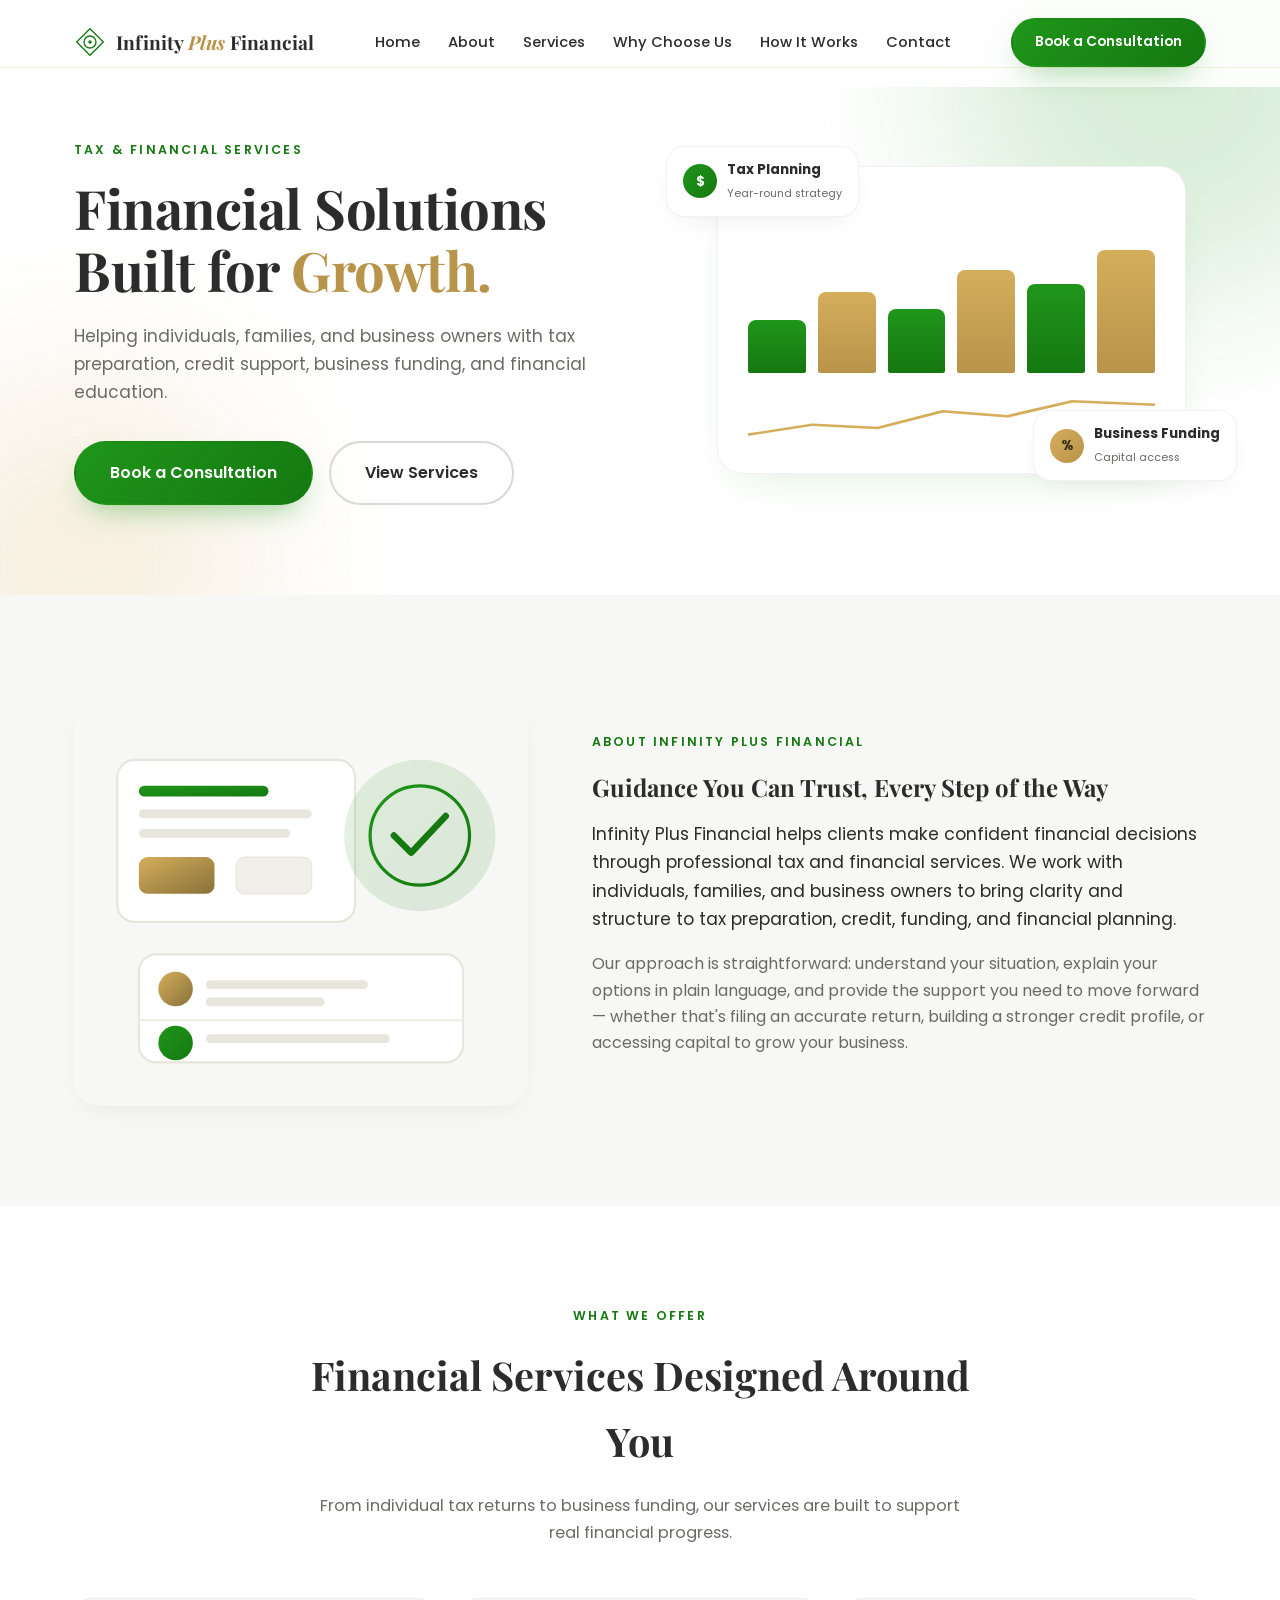
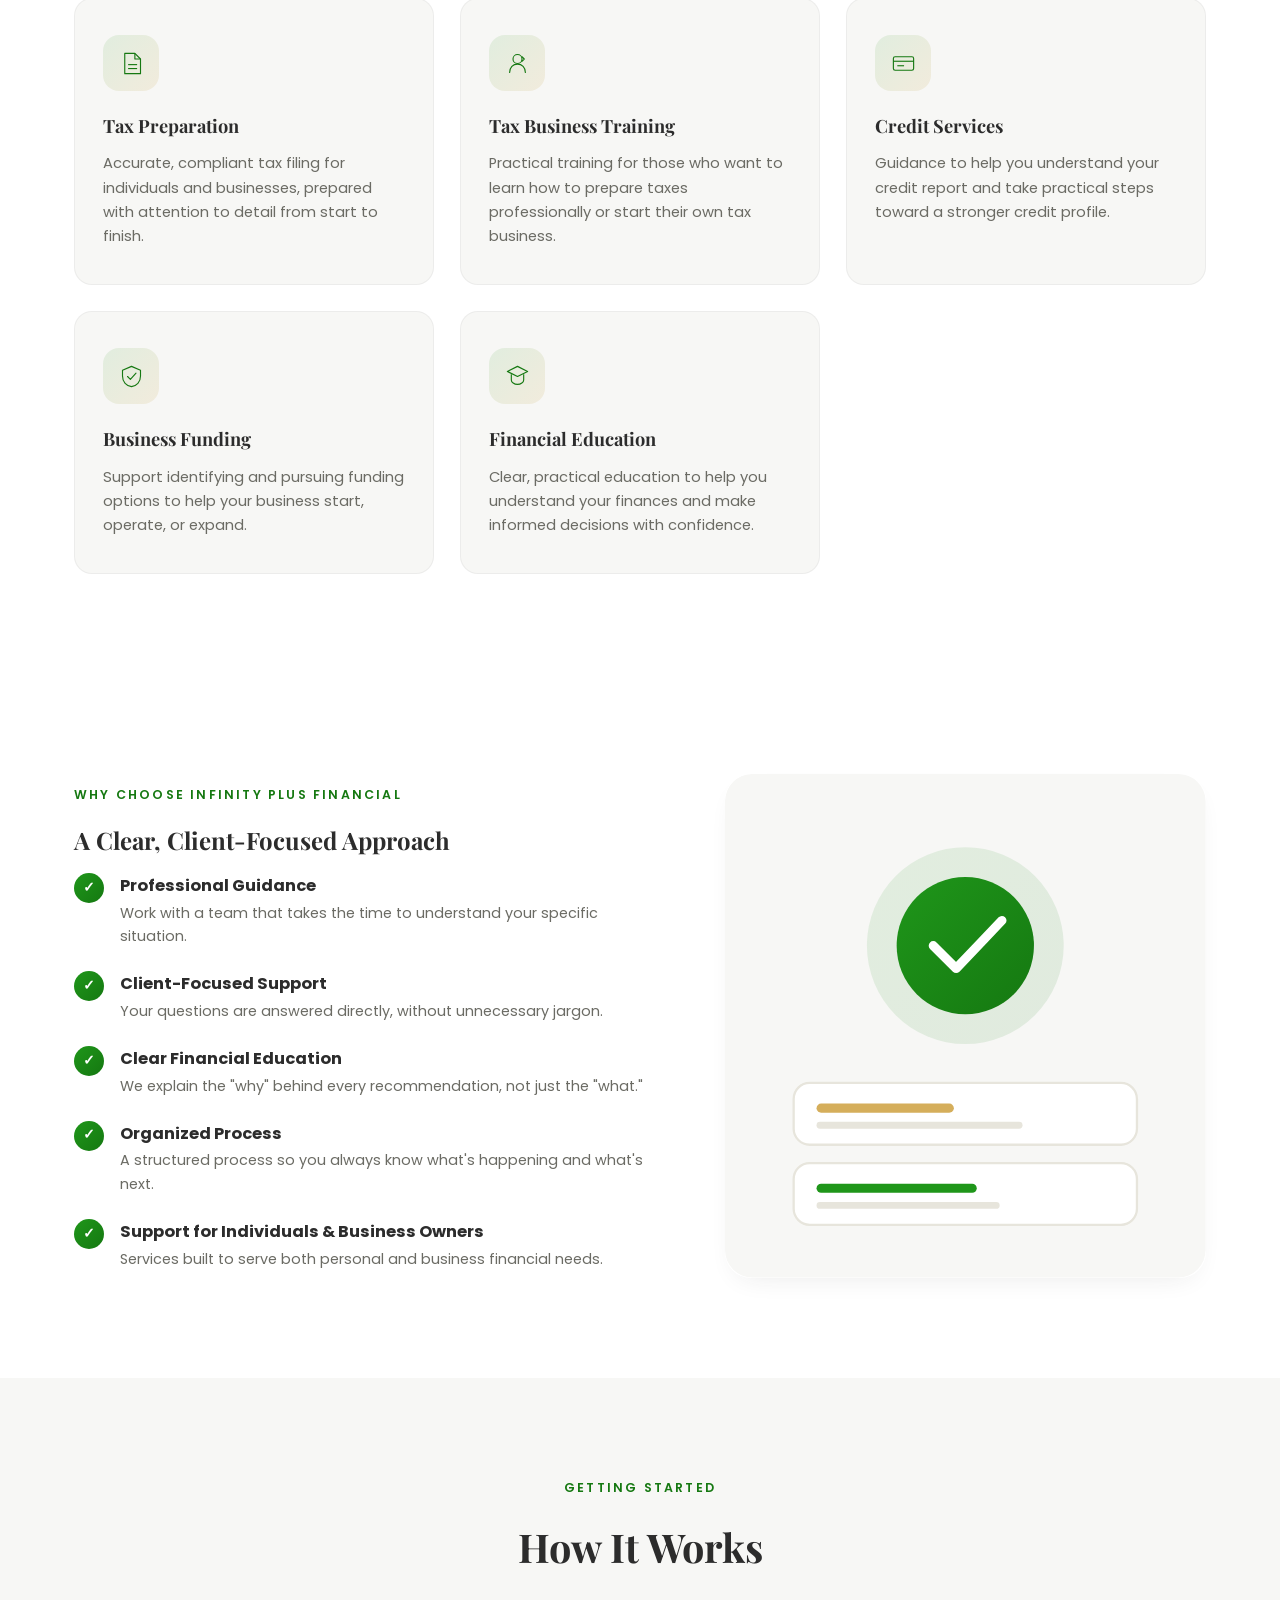
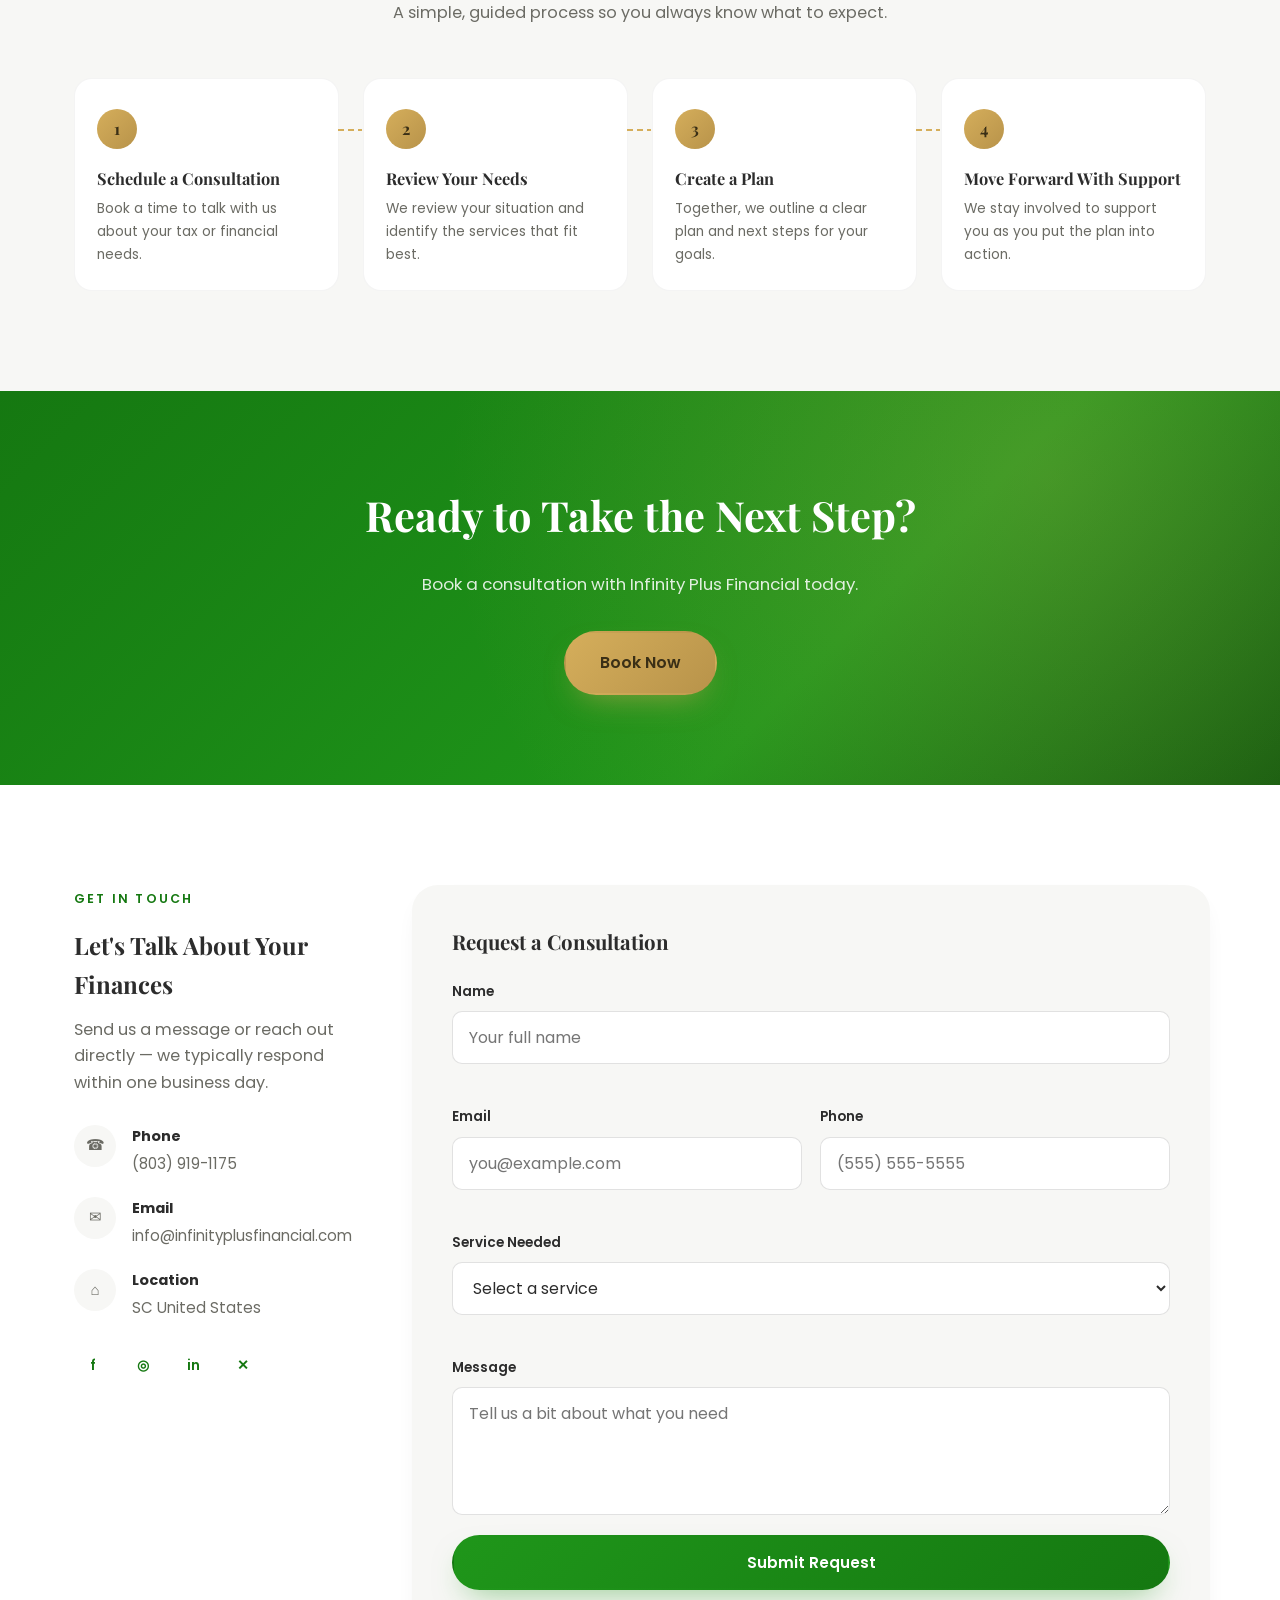
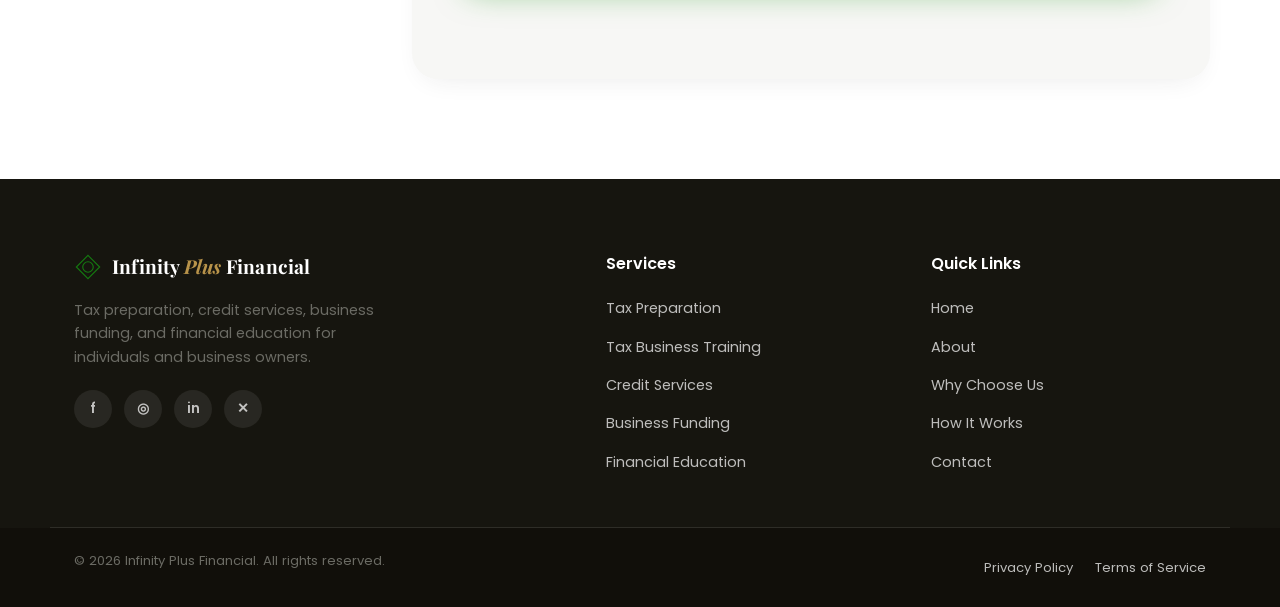
==== commit 4da33c9c: "Update index.html" ====
--- a/index.html
+++ b/index.html
@@ -289,9 +289,9 @@
         <h2>Let's Talk About Your Finances</h2>
         <p class="section-sub" style="margin:0 0 28px;text-align:left;">Send us a message or reach out directly &mdash; we typically respond within one business day.</p>
         <ul class="contact-list">
-          <li><span class="c-icon">☎</span><div><strong>Phone</strong><a href="tel:+10000000000">(___) ___-____</a></div></li>
+          <li><span class="c-icon">☎</span><div><strong>Phone</strong><a href="tel:+10000000000">(803) 919-1175</a></div></li>
           <li><span class="c-icon">✉</span><div><strong>Email</strong><a href="mailto:info@infinityplusfinancial.com">info@infinityplusfinancial.com</a></div></li>
-          <li><span class="c-icon">⌂</span><div><strong>Location</strong><span>Add your business address here</span></div></li>
+          <li><span class="c-icon">⌂</span><div><strong>Location</strong><span>SC United States</span></div></li>
         </ul>
         <div class="social-icons contact-social">
           <a href="#" aria-label="Facebook">f</a>
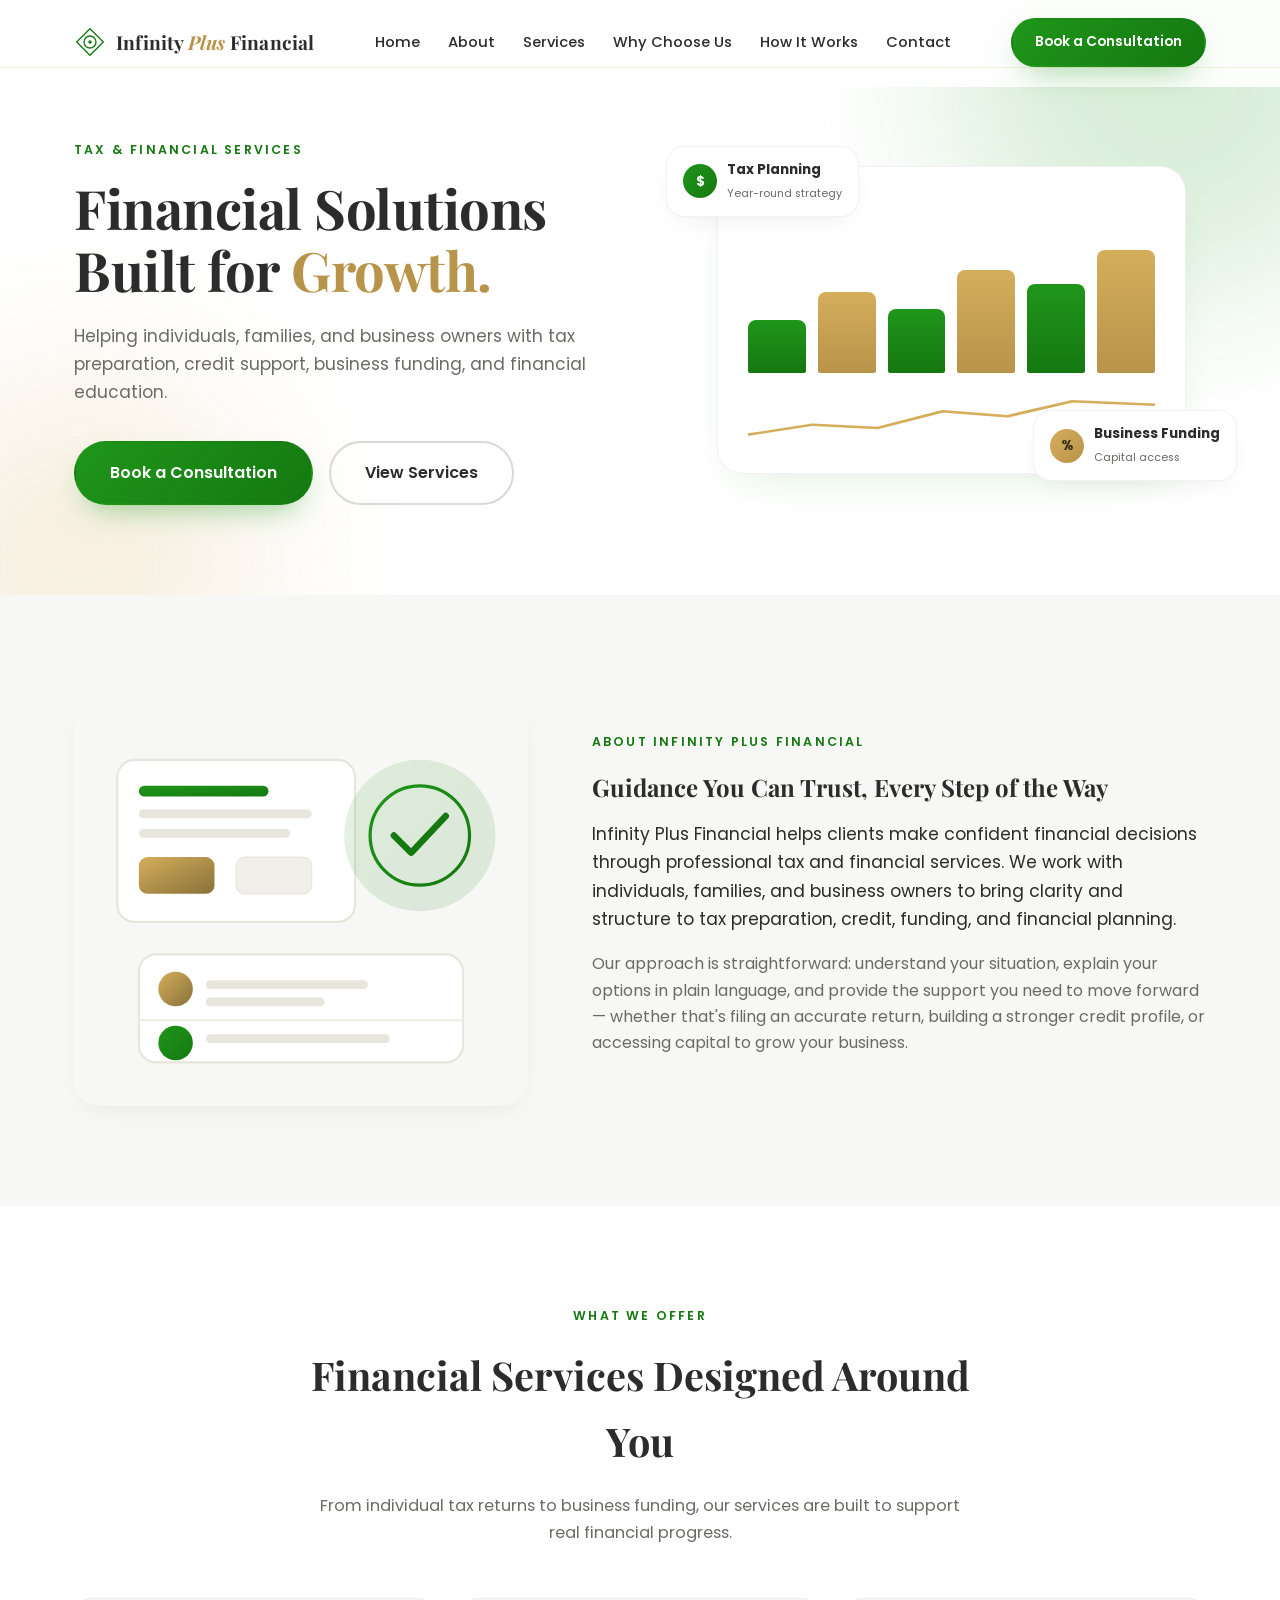
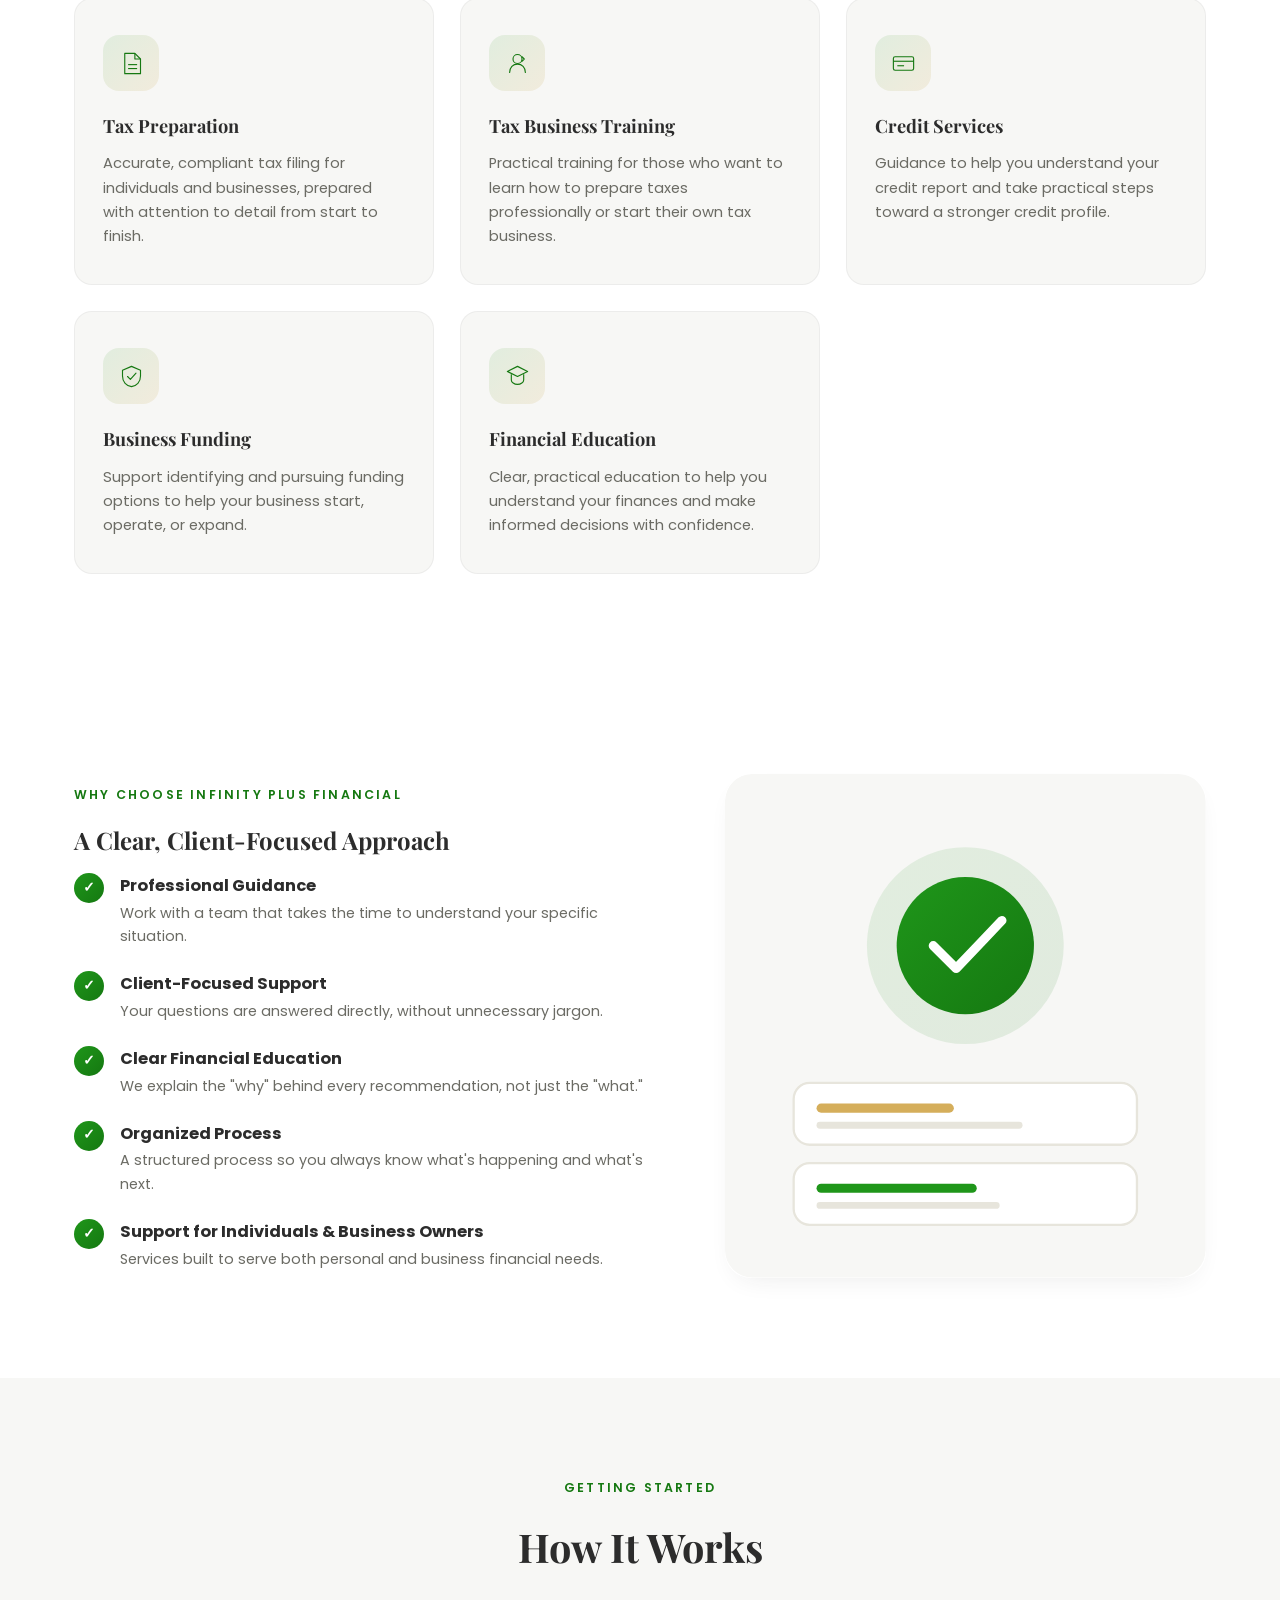
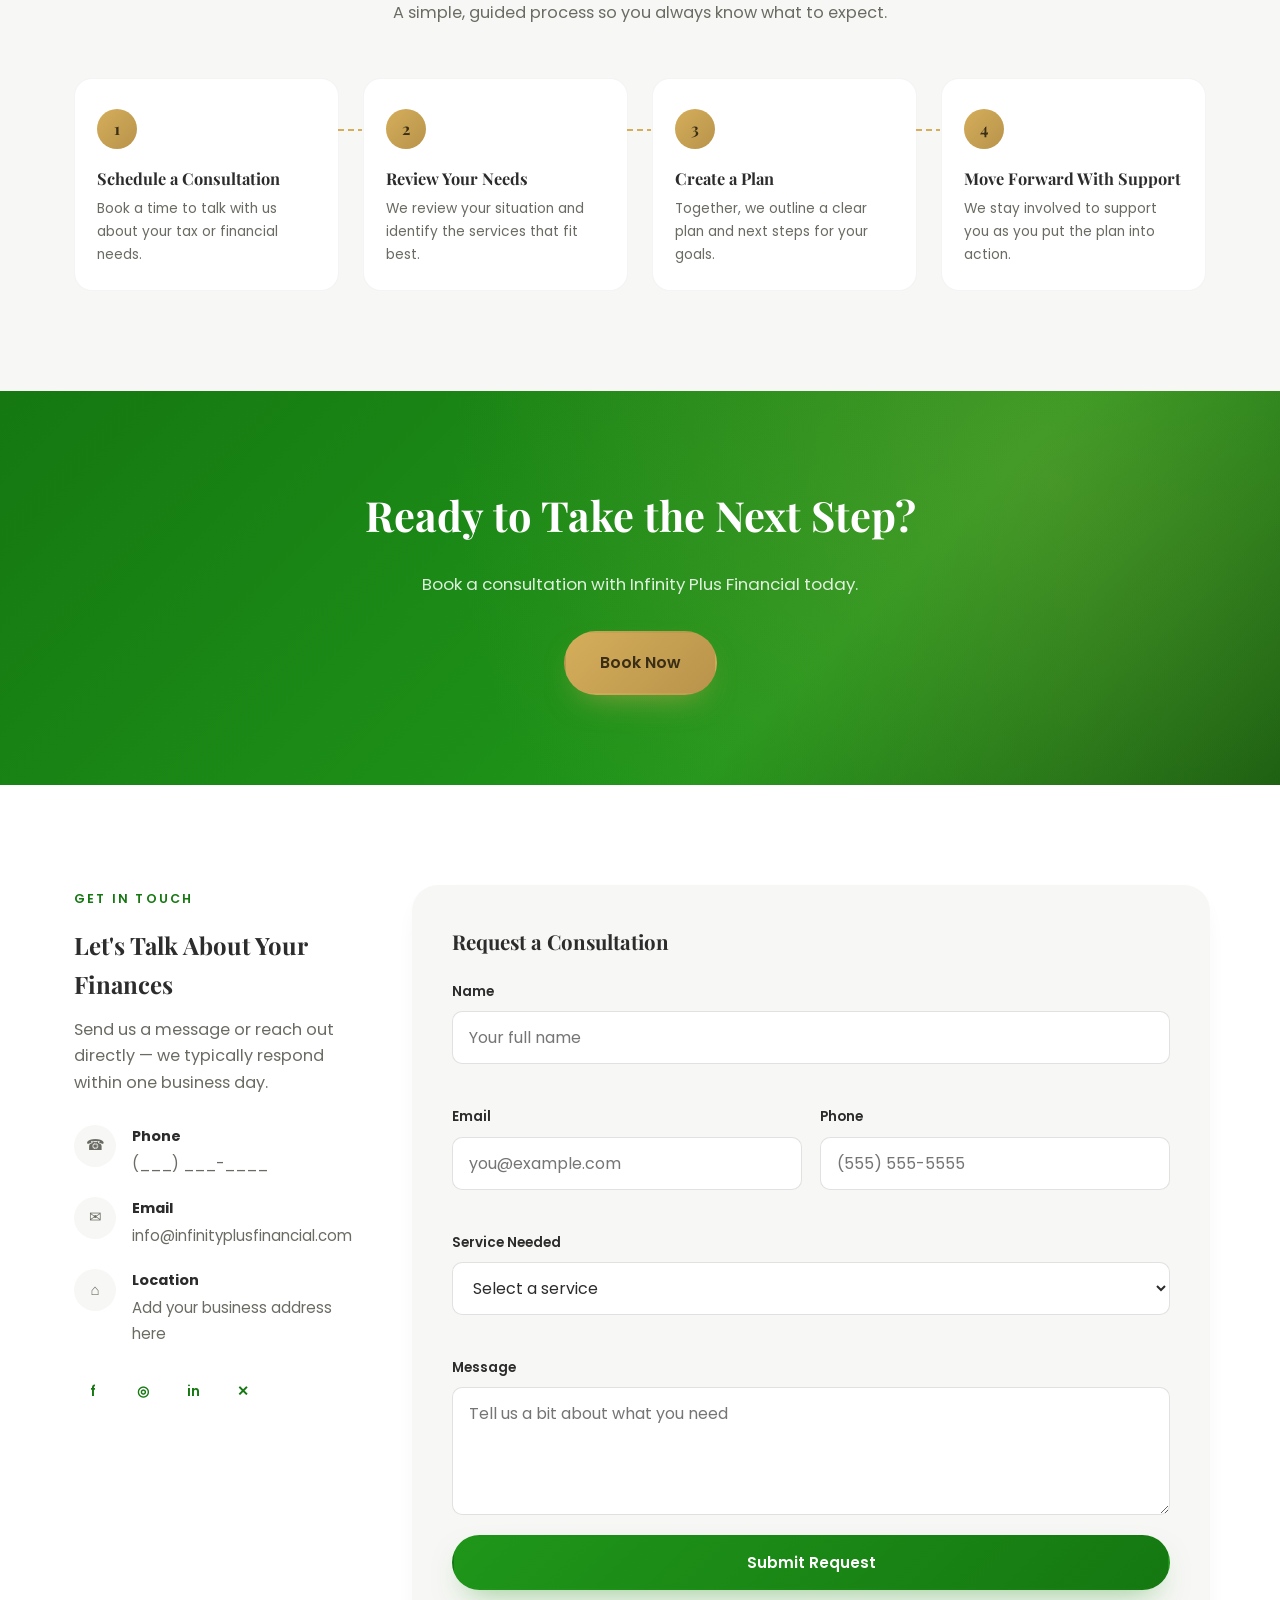
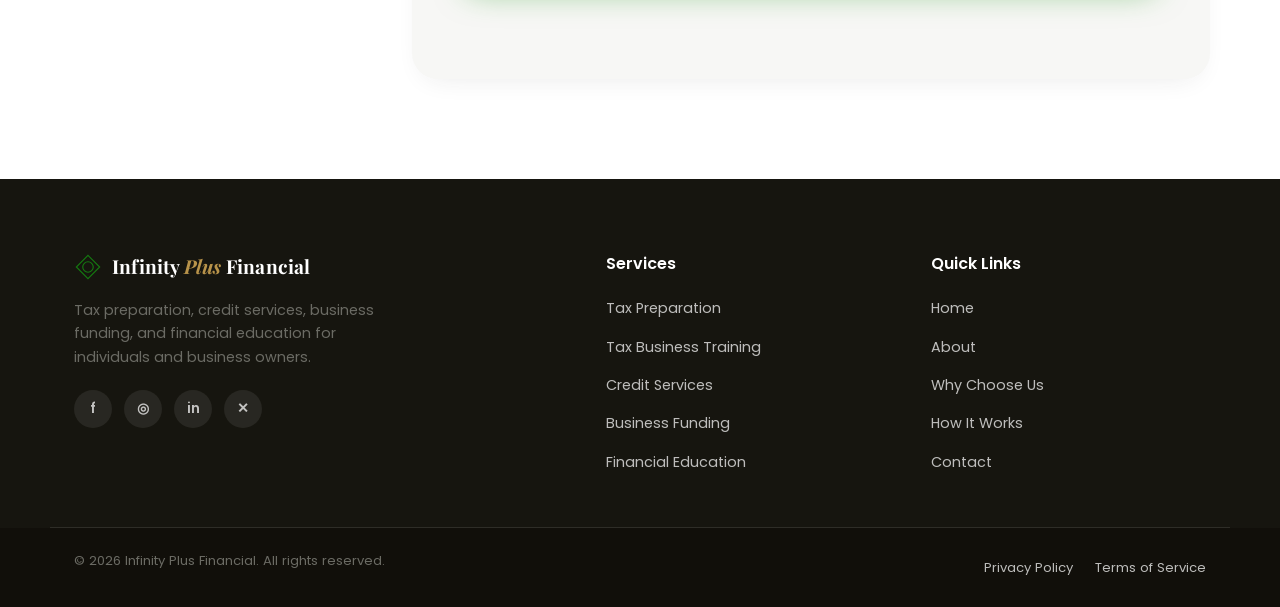
==== commit ef5023b6: "Add files via upload" ====
--- a/index.html
+++ b/index.html
@@ -289,9 +289,9 @@
         <h2>Let's Talk About Your Finances</h2>
         <p class="section-sub" style="margin:0 0 28px;text-align:left;">Send us a message or reach out directly &mdash; we typically respond within one business day.</p>
         <ul class="contact-list">
-          <li><span class="c-icon">☎</span><div><strong>Phone</strong><a href="tel:+10000000000">(803) 919-1175</a></div></li>
+          <li><span class="c-icon">☎</span><div><strong>Phone</strong><a href="tel:+10000000000">(___) ___-____</a></div></li>
           <li><span class="c-icon">✉</span><div><strong>Email</strong><a href="mailto:info@infinityplusfinancial.com">info@infinityplusfinancial.com</a></div></li>
-          <li><span class="c-icon">⌂</span><div><strong>Location</strong><span>SC United States</span></div></li>
+          <li><span class="c-icon">⌂</span><div><strong>Location</strong><span>Add your business address here</span></div></li>
         </ul>
         <div class="social-icons contact-social">
           <a href="#" aria-label="Facebook">f</a>
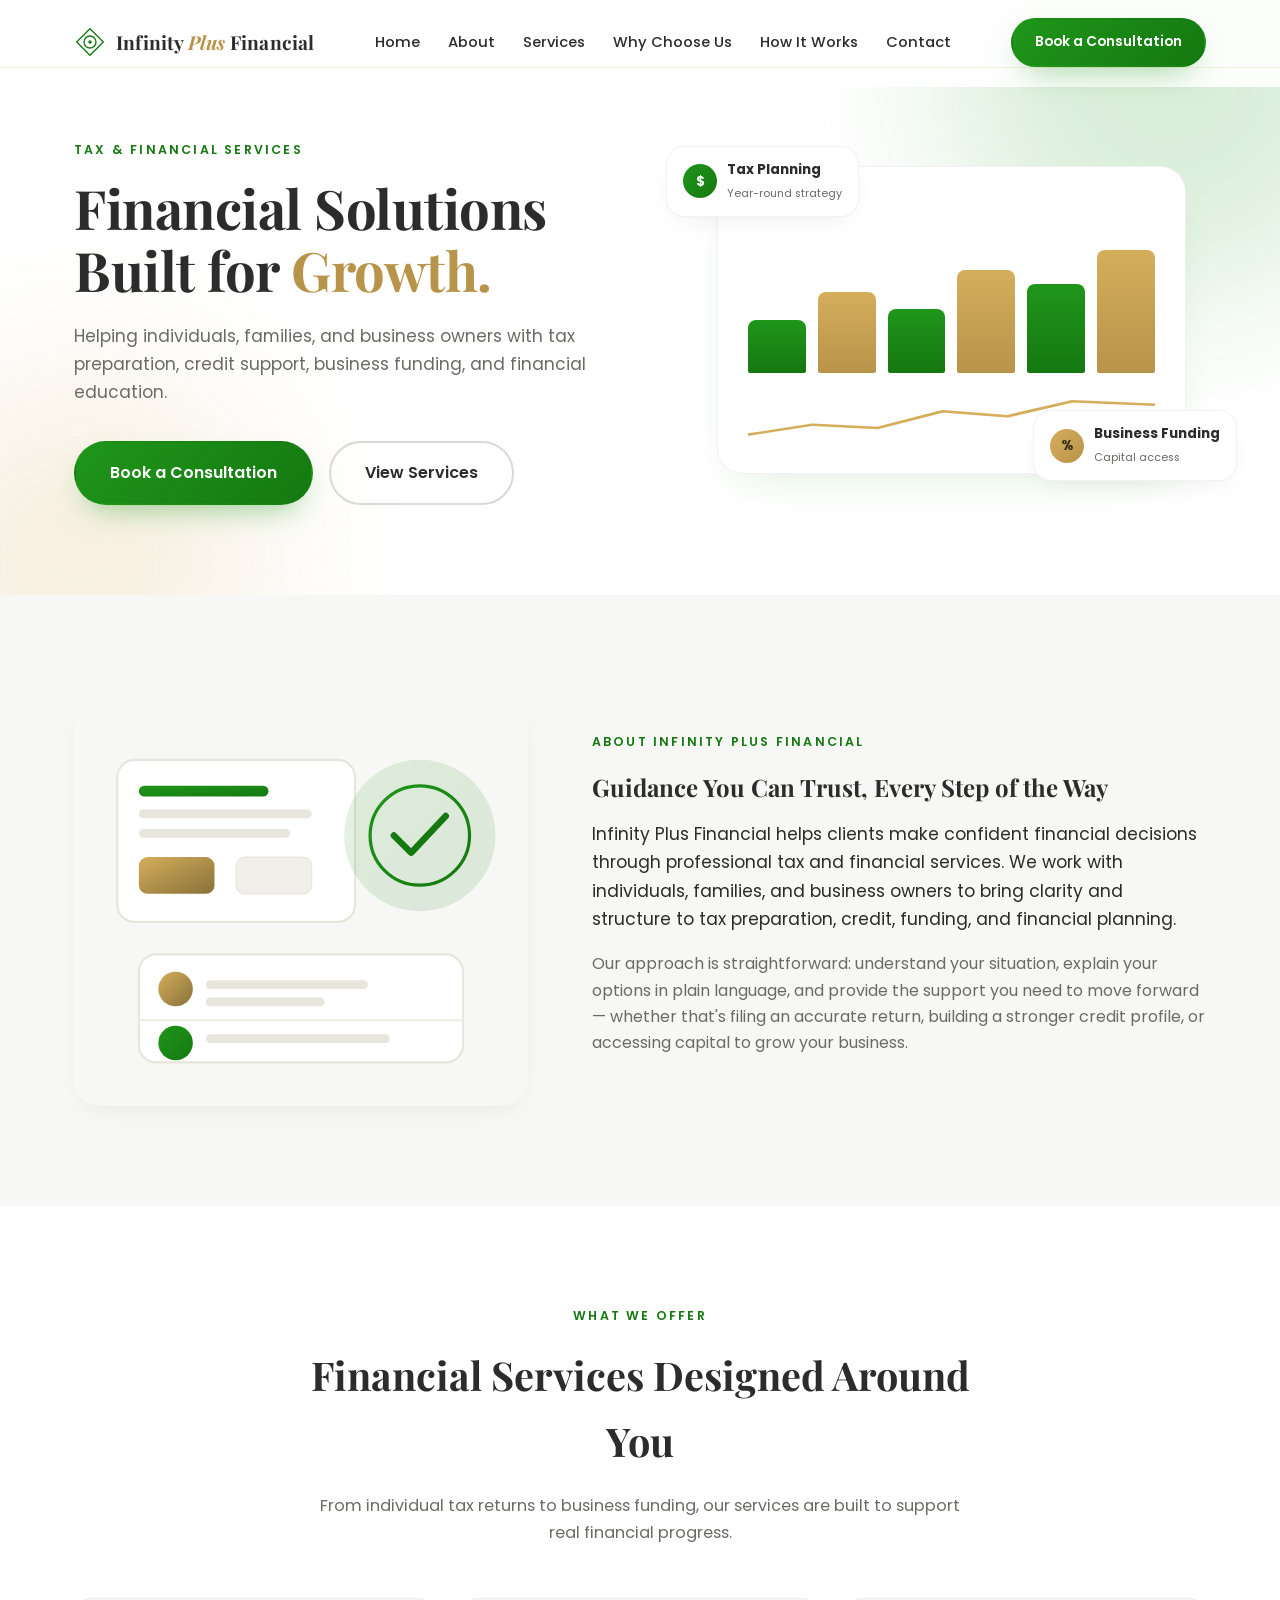
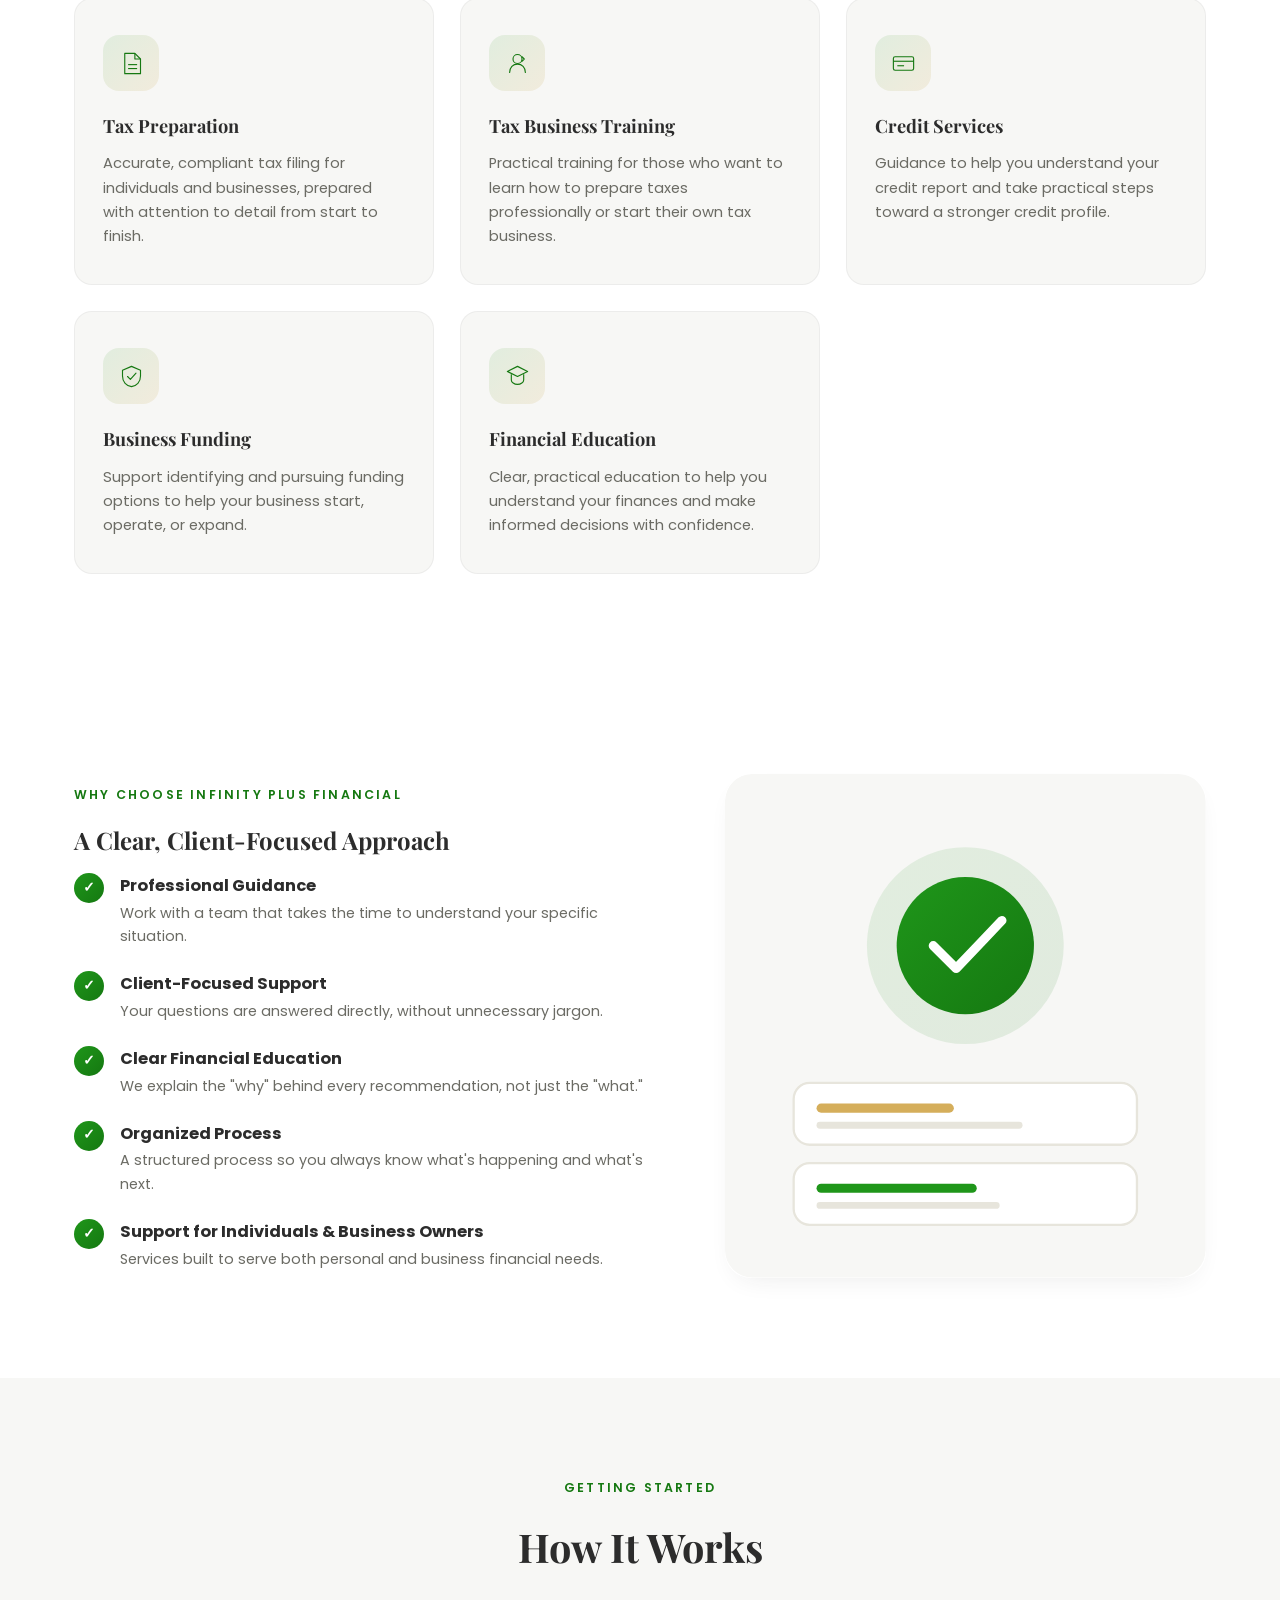
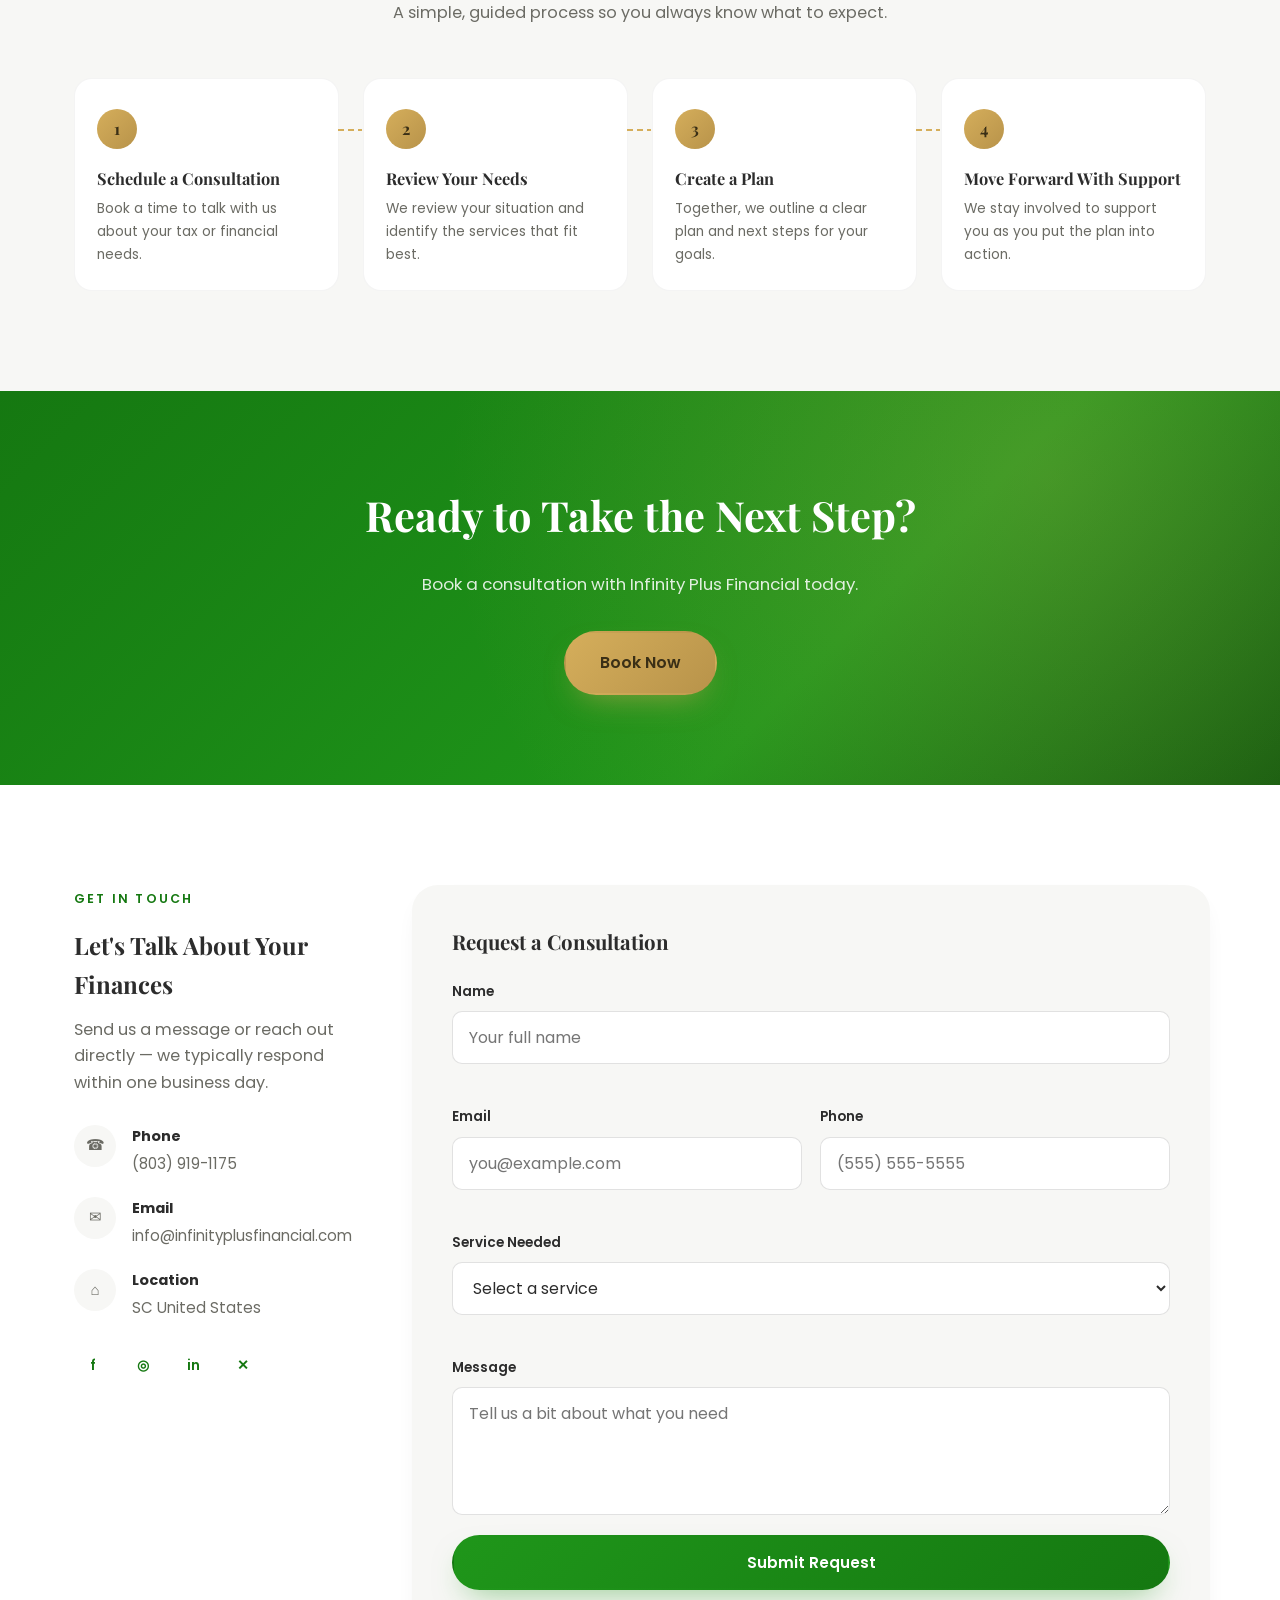
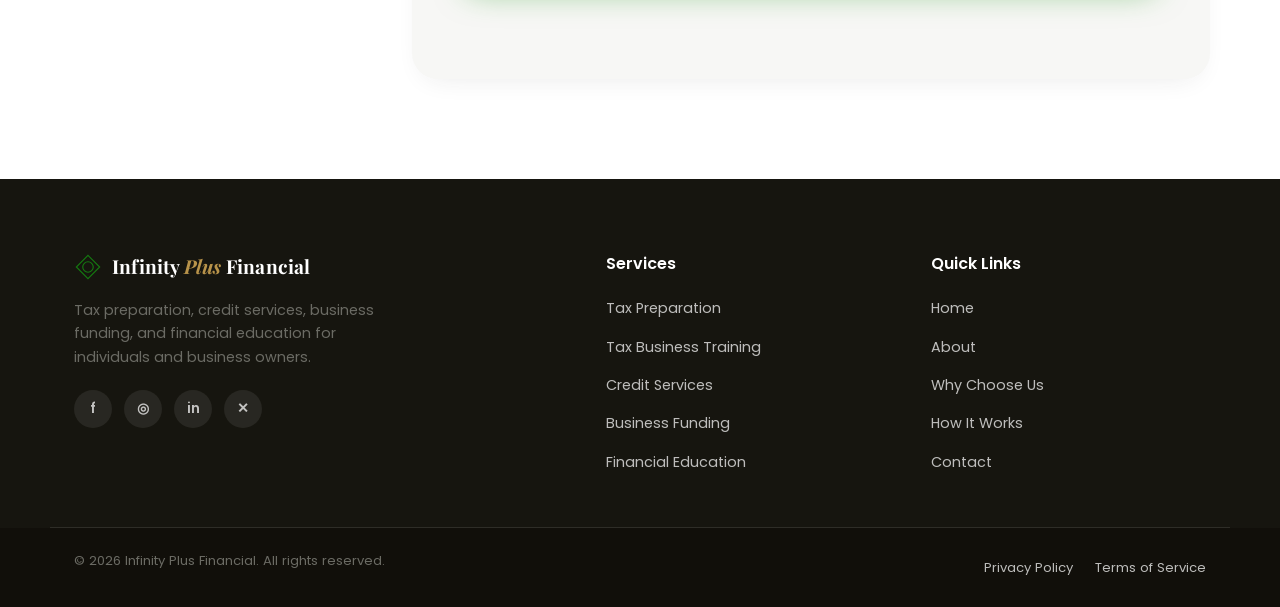
==== commit 5214bd57: "Update index.html" ====
--- a/index.html
+++ b/index.html
@@ -289,9 +289,9 @@
         <h2>Let's Talk About Your Finances</h2>
         <p class="section-sub" style="margin:0 0 28px;text-align:left;">Send us a message or reach out directly &mdash; we typically respond within one business day.</p>
         <ul class="contact-list">
-          <li><span class="c-icon">☎</span><div><strong>Phone</strong><a href="tel:+10000000000">(___) ___-____</a></div></li>
+          <li><span class="c-icon">☎</span><div><strong>Phone</strong><a href="tel:+10000000000">(803) 919-1175</a></div></li>
           <li><span class="c-icon">✉</span><div><strong>Email</strong><a href="mailto:info@infinityplusfinancial.com">info@infinityplusfinancial.com</a></div></li>
-          <li><span class="c-icon">⌂</span><div><strong>Location</strong><span>Add your business address here</span></div></li>
+          <li><span class="c-icon">⌂</span><div><strong>Location</strong><span>SC United States</span></div></li>
         </ul>
         <div class="social-icons contact-social">
           <a href="#" aria-label="Facebook">f</a>
